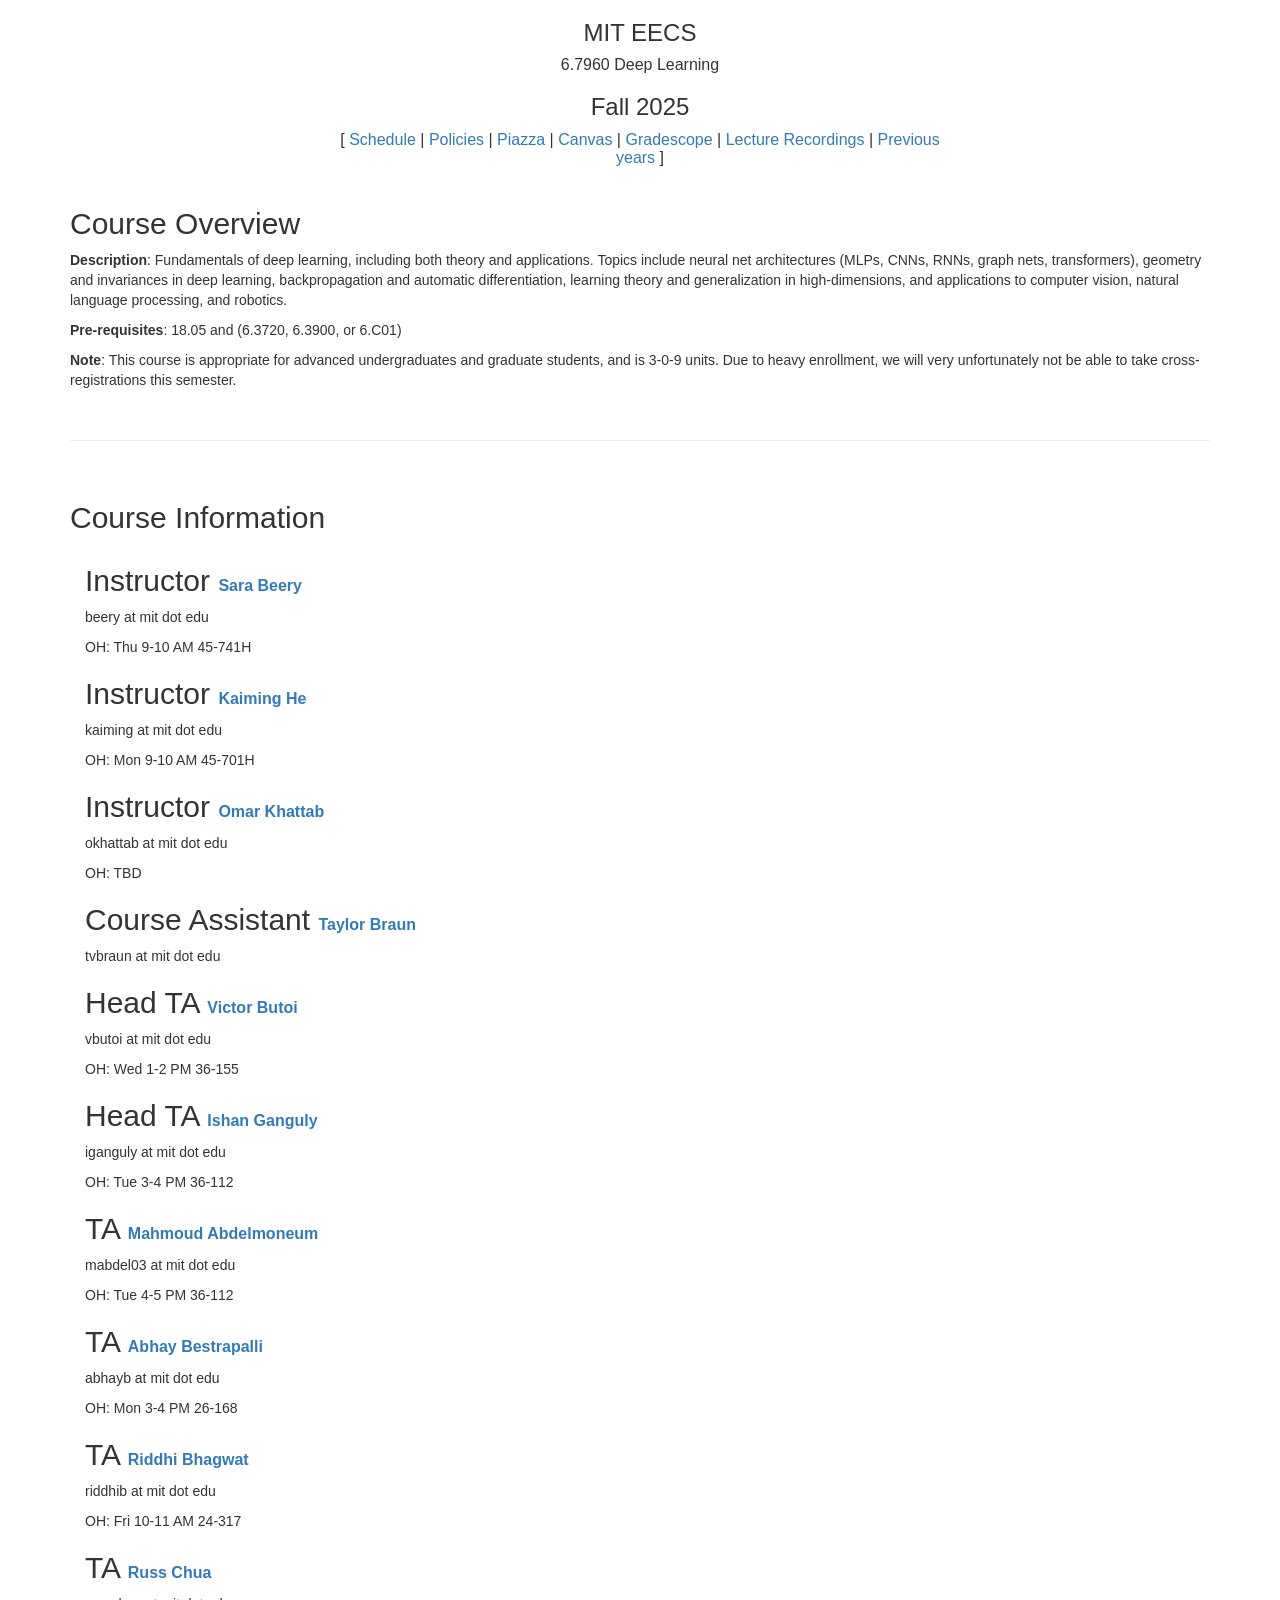
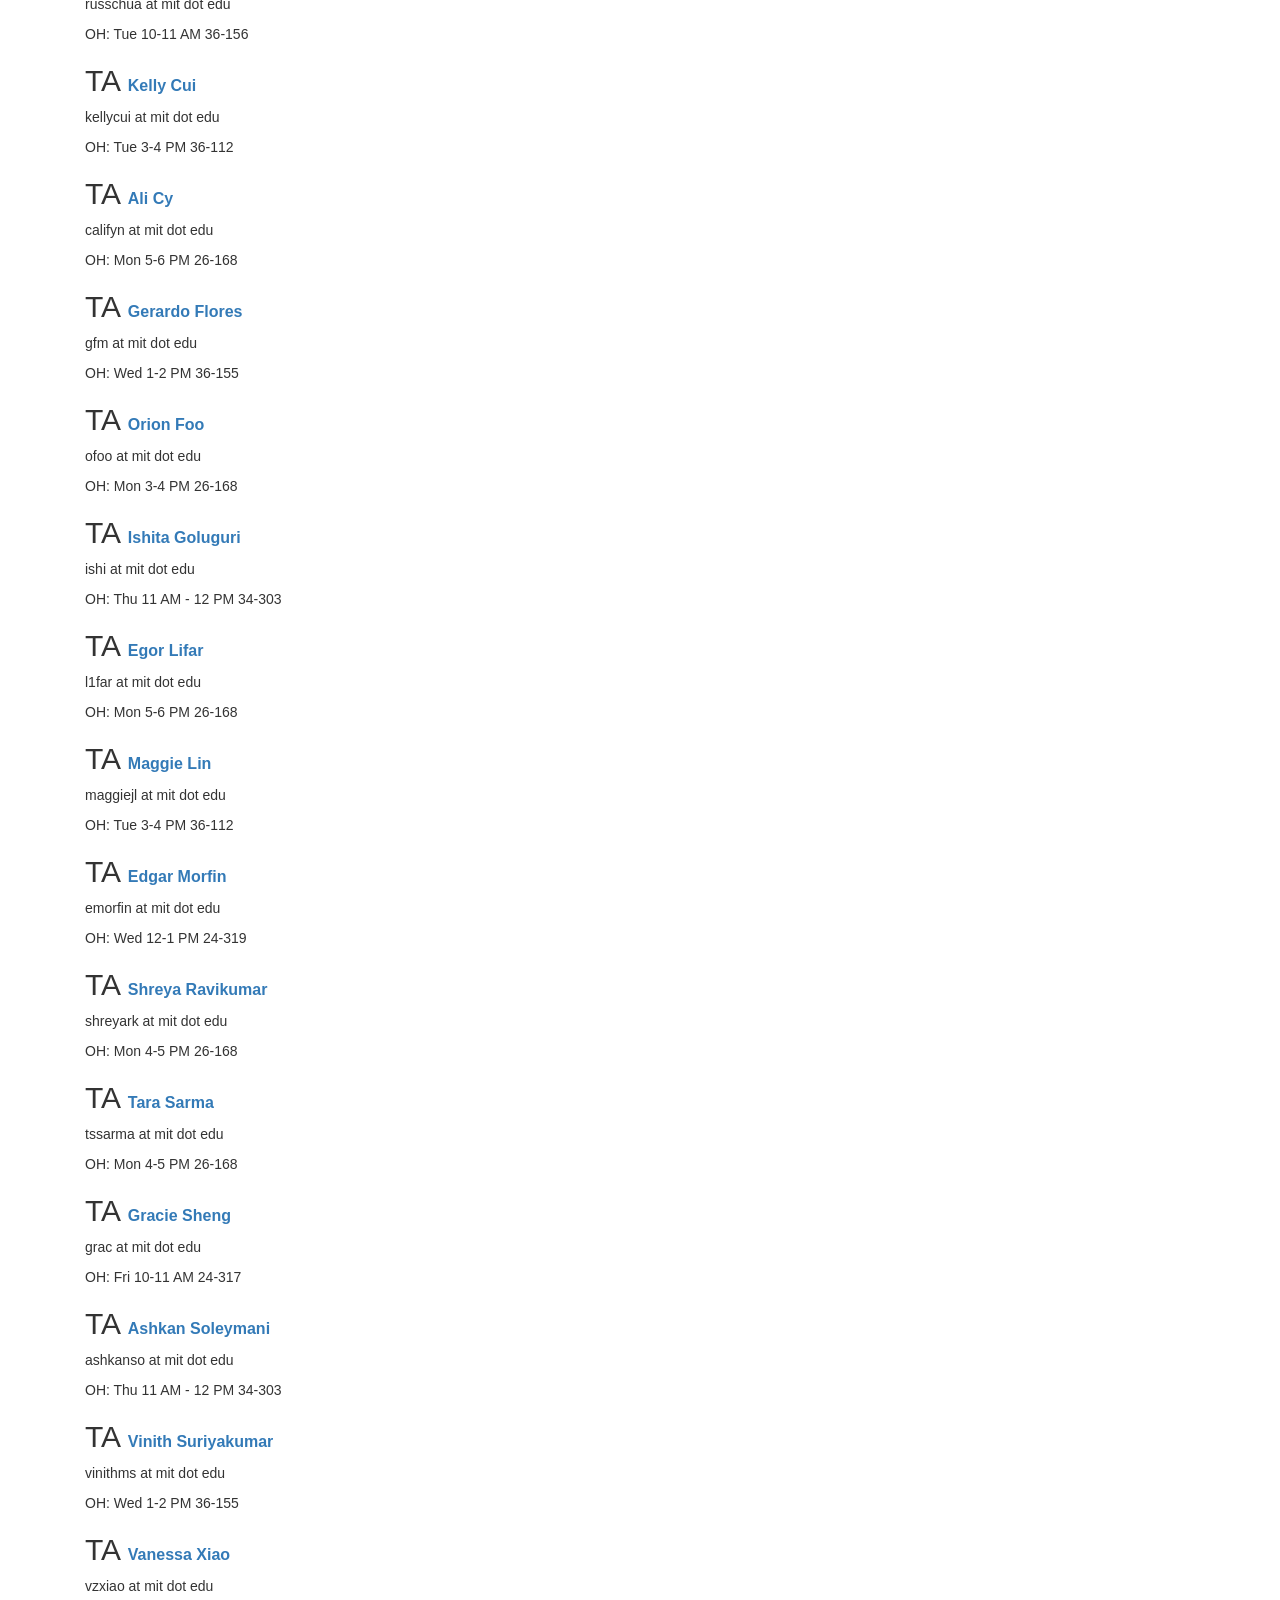
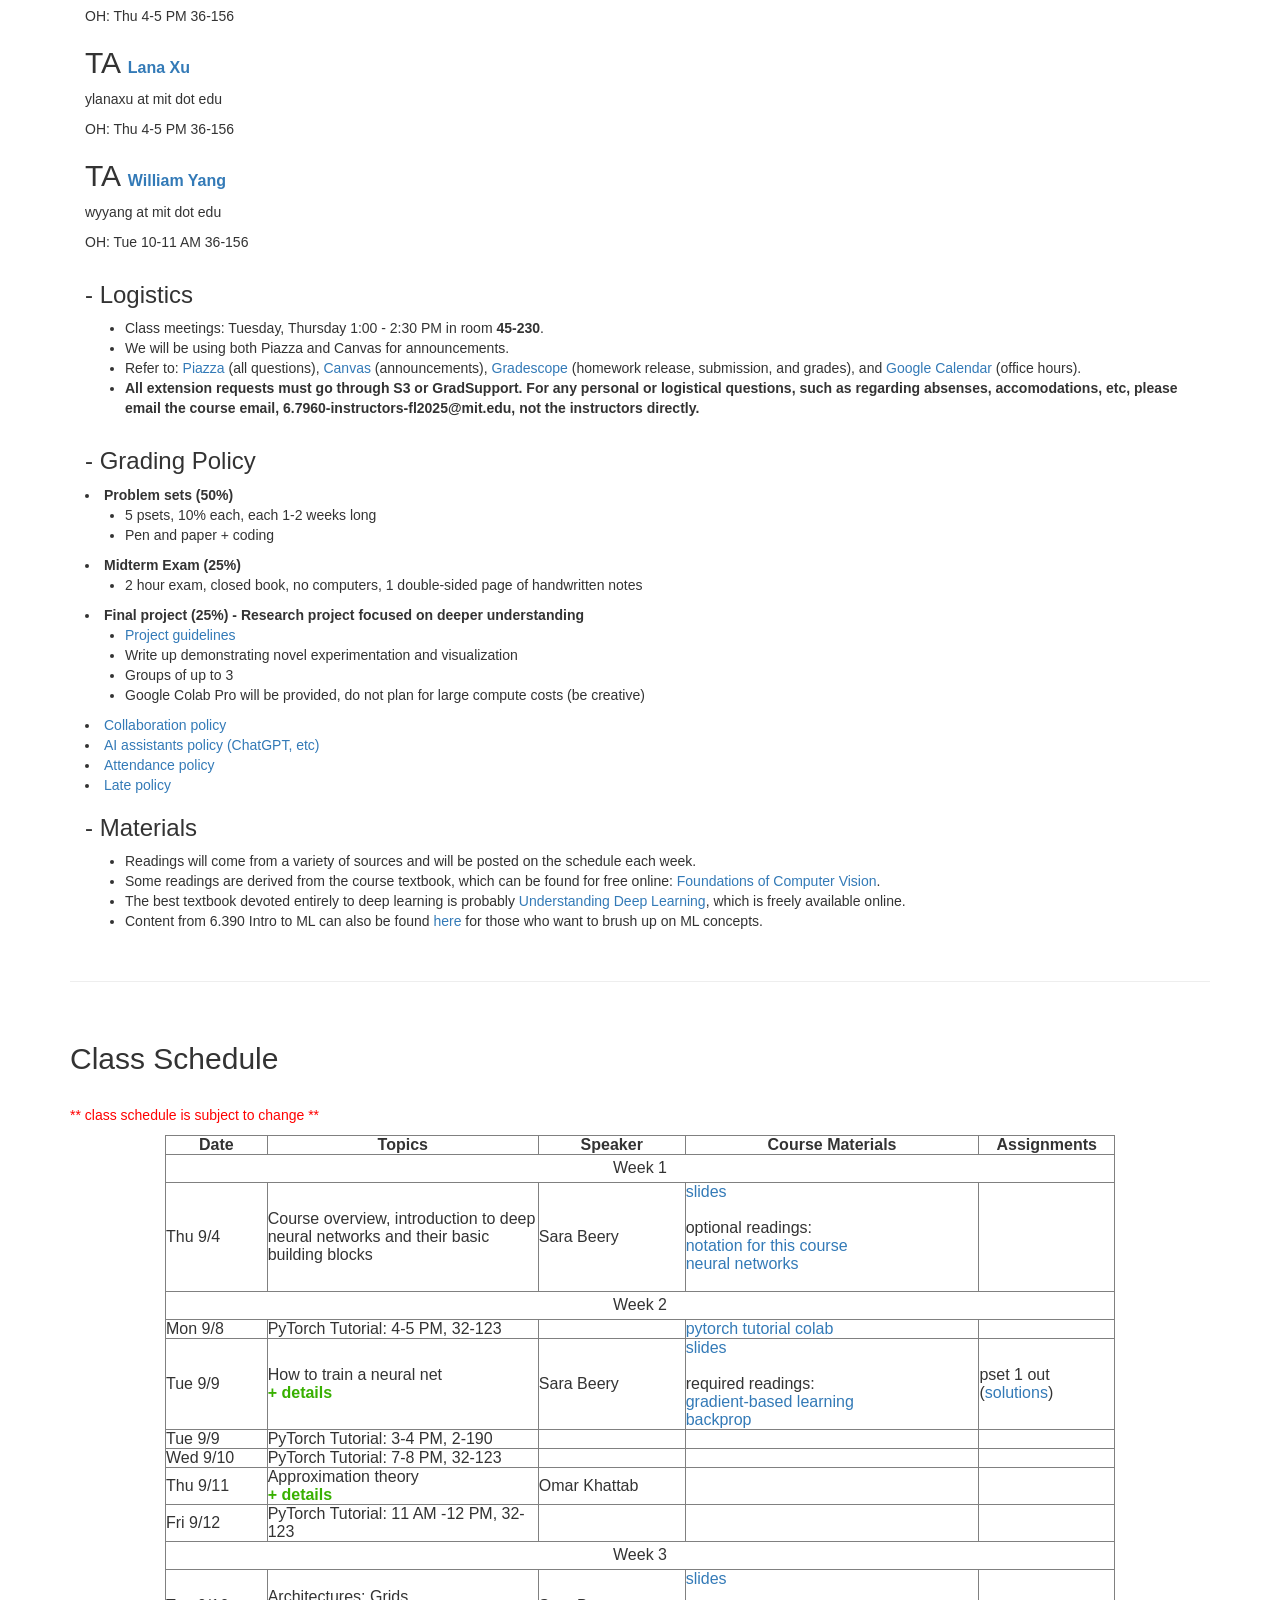
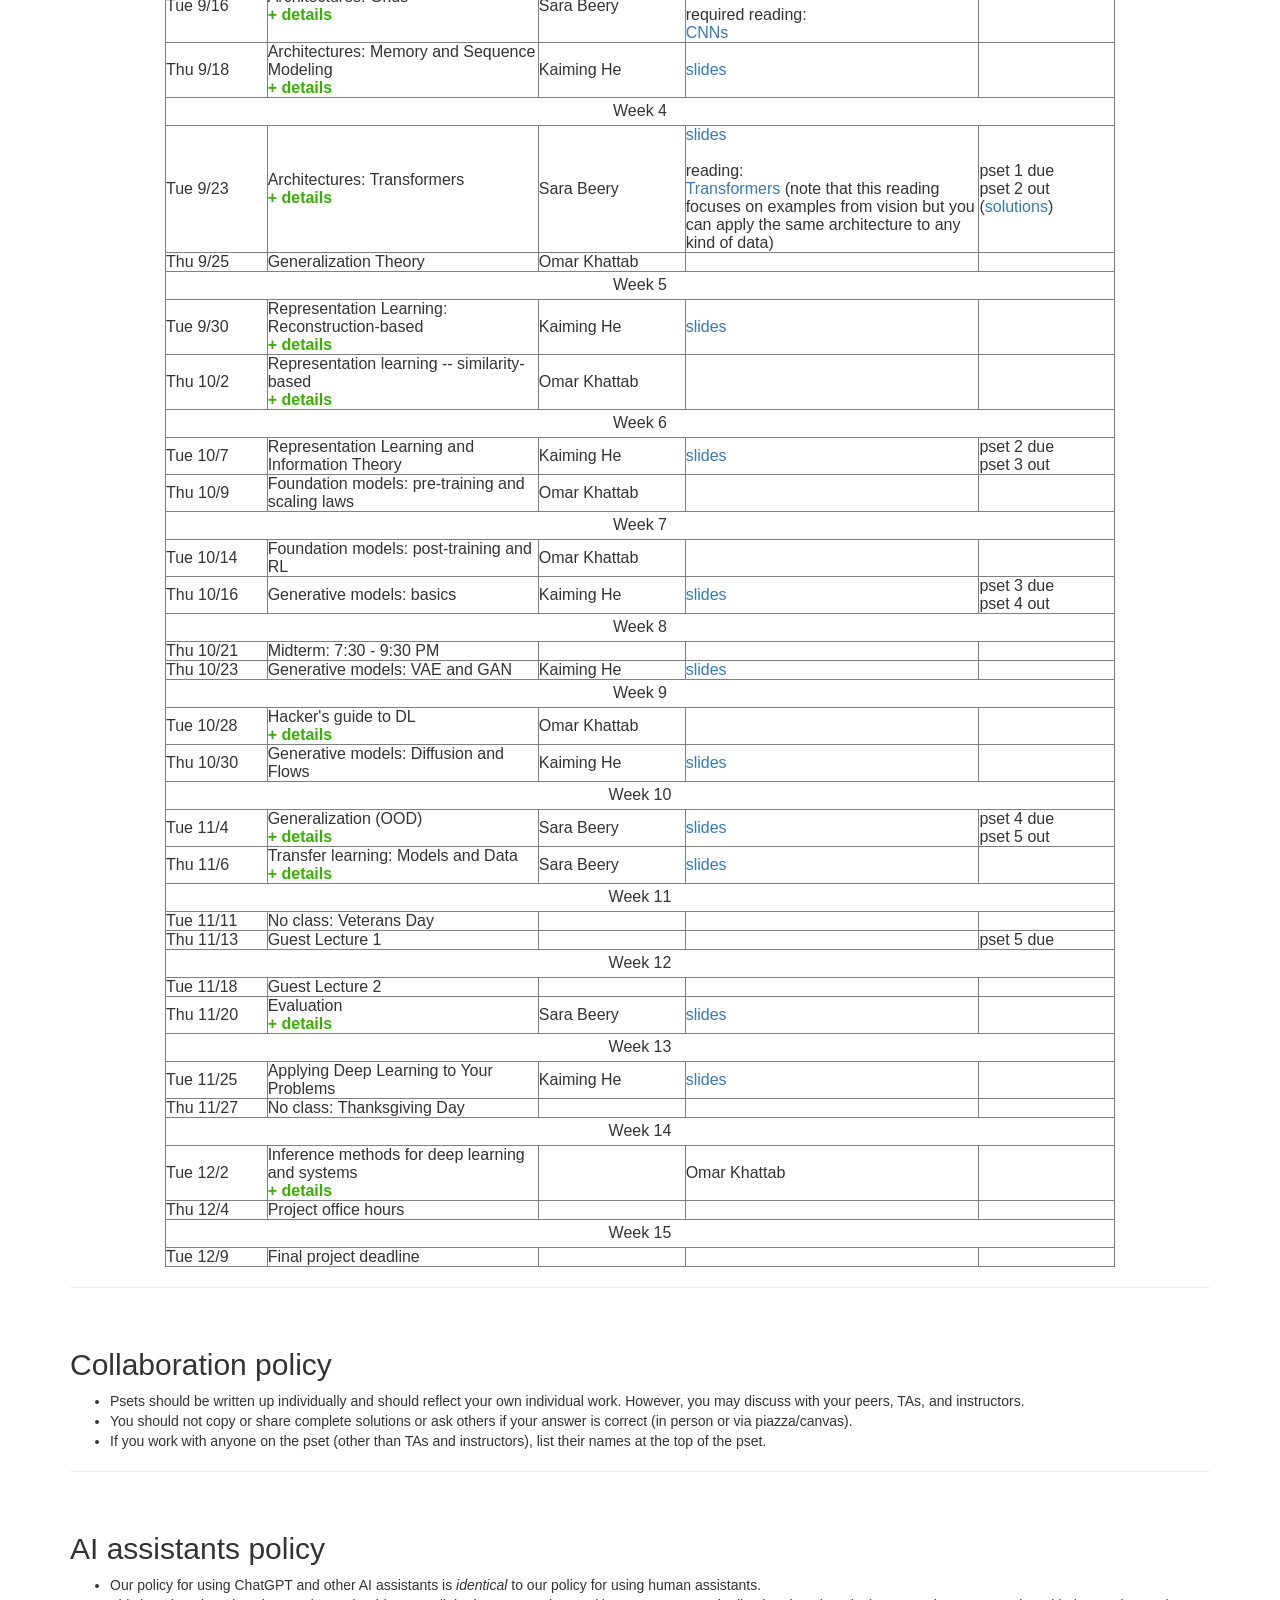
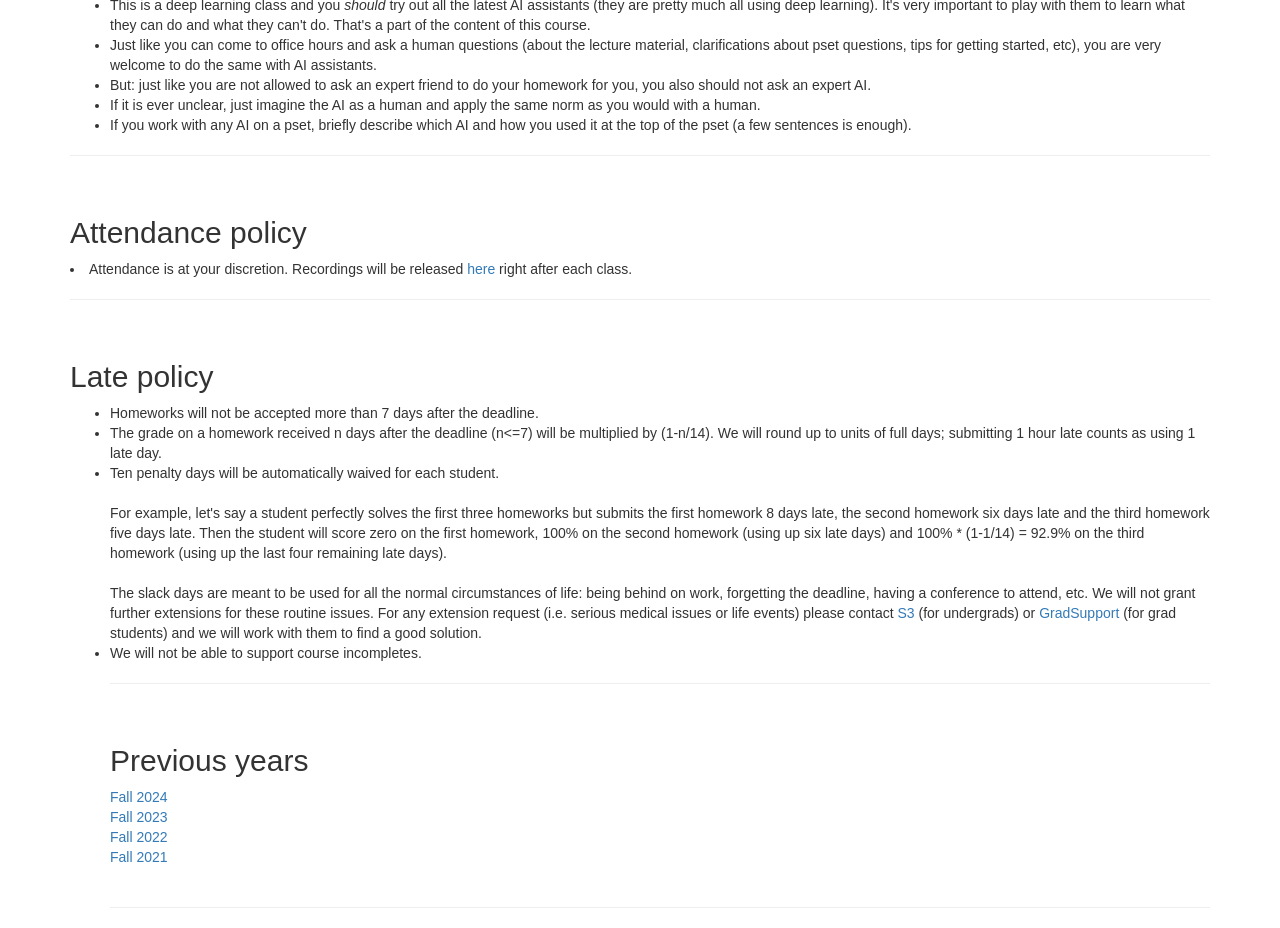
==== 2025/index.html @ 4e57f6d1 "copying 2025 website" ====
<html xmlns="http://www.w3.org/1999/xhtml">
<head>
	<meta http-equiv="Content-Type" content="text/html; charset=utf-8" />
	<title>6.7960 Deep Learning, Fall 2025</title>
	<link rel="stylesheet" href="https://maxcdn.bootstrapcdn.com/bootstrap/3.2.0/css/bootstrap.min.css">
	<link href="../css/style.css" rel="stylesheet" type="text/css" /> </head>

<body>
	<div class="container">
		<table border="0" align="center">
			<tr>
				<td width="623" align="center" valign="middle">
					<h3>MIT EECS</h3> <span class="title">6.7960 Deep Learning</span></td>
			</tr>
			<tr>
				<td colspan="3" align="center">
					<h3>Fall 2025</h3></td>
			</tr>
			<tr>
				<td colspan="3" align="center"><span class="menubar">
        [ <a href="#schedule">Schedule</a> |
					<a href="#collaboration_policy">Policies</a> |
         <a href="https://piazza.com/mit/fall2025/67960">Piazza</a> |
         <a href="https://canvas.mit.edu/courses/33933">Canvas</a> |
				 <a href="https://www.gradescope.com/courses/1110115">Gradescope</a> |
				 <a href="https://canvas.mit.edu/courses/33933/external_tools/594">Lecture Recordings</a> |
				 <a href="#previous_years">Previous years</a>
         ]</span>
			 </td>
			</tr>
			<!--<tr>
				 <td colspan="3" align="center">
					 <h2 style="background-color:#e9ecef; color:red; padding-top:4px; padding-bottom:4px">
						 <a href="https://minyoungg.github.io/MIT-deeplearning-blogs/blog/" > [Final project blogs] </a>
					 </h2>
				 </td>
			</tr>-->
		</table>
		<br />
		<h2>Course Overview</h2>
		<p>
			<b>Description</b>: Fundamentals of deep learning, including both theory and applications. Topics include neural net architectures (MLPs, CNNs, RNNs, graph nets, transformers), geometry and invariances in deep learning, backpropagation and automatic differentiation, learning theory and generalization in high-dimensions, and applications to computer vision, natural language processing, and robotics.
		</p>

		<p>
		<b>Pre-requisites</b>: 18.05 and (6.3720, 6.3900, or 6.C01)
 		</p>

		<p>
			<b>Note</b>: This course is appropriate for advanced undergraduates and graduate students, and is 3-0-9 units. Due to heavy enrollment, we will very unfortunately not be able to take cross-registrations this semester. <!--For non-students who want access to Piazza or Canvas, email Anthea Li (yichenl@mit.edu) to be added manually. For non-MIT students, refer to <a href="https://registrar.mit.edu/registration-academics/registration-information/cross-registration">cross-registration</a>.-->
		</p>

		<!--<h2>Announcements</h2>-->
		<br>
		<hr/>
		<br>
		<h2>Course Information</h2>
		<div class="col-md-12">
			<div class="head-people">
				<div class="person">
					<div class="person-thumbnail">
						<div class="person-avatar"> <span class="person-image" style="background: url('./img/sara.jpg'); background-size:cover;"></span> </div>
					</div>
					<div class="person-text">
						<h2 class="person-name">Instructor
                    <a href="https://beerys.github.io/" style="font-size:16px"><b>Sara Beery</b></a>
                </h2>
						<p><span>beery at mit dot edu</span></p>
						<p>OH: Thu 9-10 AM 45-741H</p>
					</div>
				</div>
				<div class="person">
					<div class="person-thumbnail">
						<div class="person-avatar"> <span class="person-image" style="background: url('./img/kaiming.jpg'); background-size:cover;"></span> </div>
					</div>
					<div class="person-text">
						<h2 class="person-name">Instructor
                    <a href="https://people.csail.mit.edu/kaiming/" style="font-size:16px"><b>Kaiming He</b></a>

                </h2>
						<p><span>kaiming at mit dot edu</span></p>
						<p>OH: Mon 9-10 AM 45-701H</p>
					</div>
				</div>
				<div class="person">
					<div class="person-thumbnail">
						<div class="person-avatar"> <span class="person-image" style="background: url('./img/omar.jpg'); background-size:cover;"></span> </div>
					</div>
					<div class="person-text">
						<h2 class="person-name">Instructor
                    <a href="https://omarkhattab.com/" style="font-size:16px"><b>Omar Khattab</b></a>

                </h2>
						<p><span>okhattab at mit dot edu</span></p>
						<p>OH: TBD</p>
					</div>
				</div>

				<div class="person">
					<div class="person-thumbnail">
						<div class="person-avatar"> <span class="person-image" style="background: url('./img/taylor.png'); background-size:cover;"></span> </div>
					</div>
					<div class="person-text">
						<h2 class="person-name">Course Assistant
							<a href="" style="font-size:16px"><b>Taylor Braun</b></a>
						</h2>
						<p><span>tvbraun at mit dot edu</span></p>
						<p> </p>
					</div>
				</div>
				<div class="person">
					<div class="person-thumbnail">
						<div class="person-avatar"> <span class="person-image" style="background: url('./img/victor.png'); background-size:cover;"></span> </div>
					</div>
					<div class="person-text">
						<h2 class="person-name">Head TA
							<a style="font-size:16px"><b>Victor Butoi</b></a>
						</h2>
						<p><span>vbutoi at mit dot edu</span></p>
						<p>OH: Wed 1-2 PM 36-155</p>
					</div>
				</div>
				<div class="person">
					<div class="person-thumbnail">
						<div class="person-avatar"> <span class="person-image" style="background: url('./img/ishan.png'); background-size:cover;"></span> </div>
					</div>
					<div class="person-text">
						<h2 class="person-name">Head TA
							<a style="font-size:16px"><b>Ishan Ganguly</b></a>
						</h2>
						<p><span>iganguly at mit dot edu</span></p>
						<p>OH: Tue 3-4 PM 36-112</p>
					</div>
				</div>

				<div class="person">
					<div class="person-thumbnail">
						<div class="person-avatar"> <span class="person-image" style="background: url('./img/mahmoud.png'); background-size:cover;"></span> </div>
					</div>
					<div class="person-text">
						<h2 class="person-name">TA
							<a style="font-size:16px"><b>Mahmoud Abdelmoneum</b></a>
						</h2>
						<p><span>mabdel03 at mit dot edu</span></p>
						<p>OH: Tue 4-5 PM 36-112</p>
					</div>
				</div>

				<div class="person">
					<div class="person-thumbnail">
						<div class="person-avatar"> <span class="person-image" style="background: url('./img/abhay.jpeg'); background-size:cover;"></span> </div>
					</div>
					<div class="person-text">
						<h2 class="person-name">TA
							<a style="font-size:16px"><b>Abhay Bestrapalli</b></a>
						</h2>
						<p><span>abhayb at mit dot edu</span></p>
						<p>OH: Mon 3-4 PM 26-168</p>
					</div>
				</div>
				<div class="person">
					<div class="person-thumbnail">
						<div class="person-avatar"> <span class="person-image" style="background: url('./img/riddhi.png'); background-size:cover;"></span> </div>
					</div>
					<div class="person-text">
						<h2 class="person-name">TA
							<a style="font-size:16px"><b>Riddhi Bhagwat</b></a>
						</h2>
						<p><span>riddhib at mit dot edu</span></p>
						<p>OH: Fri 10-11 AM 24-317</p>
					</div>
				</div>
				<div class="person">
					<div class="person-thumbnail">
						<div class="person-avatar"> <span class="person-image" style="background: url('./img/russ.png'); background-size:cover;"></span> </div>
					</div>
					<div class="person-text">
						<h2 class="person-name">TA
							<a style="font-size:16px"><b>Russ Chua</b></a>
						</h2>
						<p><span>russchua at mit dot edu</span></p>
						<p>OH: Tue 10-11 AM 36-156</p>
					</div>
				</div>

				<div class="person">
					<div class="person-thumbnail">
						<div class="person-avatar"> <span class="person-image" style="background: url('./img/kelly.png'); background-size:cover;"></span> </div>
					</div>
					<div class="person-text">
						<h2 class="person-name">TA
							<a style="font-size:16px"><b>Kelly Cui</b></a>
						</h2>
						<p><span>kellycui at mit dot edu</span></p>
						<p>OH: Tue 3-4 PM 36-112</p>
					</div>
				</div>
				<div class="person">
					<div class="person-thumbnail">
						<div class="person-avatar"> <span class="person-image" style="background: url('./img/ali.png'); background-size:cover;"></span> </div>
					</div>
					<div class="person-text">
						<h2 class="person-name">TA
							<a style="font-size:16px"><b>Ali Cy</b></a>
						</h2>
						<p><span>califyn at mit dot edu</span></p>
						<p>OH: Mon 5-6 PM 26-168</p>
					</div>
				</div>

				<div class="person">
					<div class="person-thumbnail">
						<div class="person-avatar"> <span class="person-image" style="background: url('./img/gerardo.png'); background-size:cover;"></span> </div>
					</div>
					<div class="person-text">
						<h2 class="person-name">TA
							<a style="font-size:16px"><b>Gerardo Flores</b></a>
						</h2>
						<p><span>gfm at mit dot edu</span></p>
						<p>OH: Wed 1-2 PM 36-155</p>
					</div>
				</div>

				<div class="person">
					<div class="person-thumbnail">
						<div class="person-avatar"> <span class="person-image" style="background: url('./img/orion.png'); background-size:cover;"></span> </div>
					</div>
					<div class="person-text">
						<h2 class="person-name">TA
							<a style="font-size:16px"><b>Orion Foo</b></a>
						</h2>
						<p><span>ofoo at mit dot edu</span></p>
						<p>OH: Mon 3-4 PM 26-168</p>
					</div>
				</div>
				<div class="person">
					<div class="person-thumbnail">
						<div class="person-avatar"> <span class="person-image" style="background: url('./img/ishita.png'); background-size:cover;"></span> </div>
					</div>
					<div class="person-text">
						<h2 class="person-name">TA
							<a style="font-size:16px"><b>Ishita Goluguri</b></a>
						</h2>
						<p><span>ishi at mit dot edu</span></p>
						<p>OH: Thu 11 AM - 12 PM 34-303</p>
					</div>
				</div>
				<div class="person">
					<div class="person-thumbnail">
						<div class="person-avatar"> <span class="person-image" style="background: url('./img/egor.jpg'); background-size:cover;"></span> </div>
					</div>
					<div class="person-text">
						<h2 class="person-name">TA
							<a style="font-size:16px"><b>Egor Lifar</b></a>
						</h2>
						<p><span>l1far at mit dot edu</span></p>
						<p>OH: Mon 5-6 PM 26-168</p>
					</div>
				</div>

				<div class="person">
					<div class="person-thumbnail">
						<div class="person-avatar"> <span class="person-image" style="background: url('./img/maggie.png'); background-size:cover;"></span> </div>
					</div>
					<div class="person-text">
						<h2 class="person-name">TA
							<a style="font-size:16px"><b>Maggie Lin</b></a>
						</h2>
						<p><span>maggiejl at mit dot edu</span></p>
						<p>OH: Tue 3-4 PM 36-112</p>
					</div>
				</div>
				<div class="person">
					<div class="person-thumbnail">
						<div class="person-avatar"> <span class="person-image" style="background: url('./img/edgar.png'); background-size:cover;"></span> </div>
					</div>
					<div class="person-text">
						<h2 class="person-name">TA
							<a style="font-size:16px"><b>Edgar Morfin</b></a>
						</h2>
						<p><span>emorfin at mit dot edu</span></p>
						<p>OH: Wed 12-1 PM 24-319</p>
					</div>
				</div>
				<div class="person">
					<div class="person-thumbnail">
						<div class="person-avatar"> <span class="person-image" style="background: url('./img/shreya.png'); background-size:cover;"></span> </div>
					</div>
					<div class="person-text">
						<h2 class="person-name">TA
							<a style="font-size:16px"><b>Shreya Ravikumar</b></a>
						</h2>
						<p><span>shreyark at mit dot edu</span></p>
						<p>OH: Mon 4-5 PM 26-168</p>
					</div>
				</div>

				<div class="person">
					<div class="person-thumbnail">
						<div class="person-avatar"> <span class="person-image" style="background: url('./img/tara.jpg'); background-size:cover;"></span> </div>
					</div>
					<div class="person-text">
						<h2 class="person-name">TA
							<a style="font-size:16px"><b>Tara Sarma</b></a>
						</h2>
						<p><span>tssarma at mit dot edu</span></p>
						<p>OH: Mon 4-5 PM 26-168</p>
					</div>
				</div>

				<div class="person">
					<div class="person-thumbnail">
						<div class="person-avatar"> <span class="person-image" style="background: url('./img/gracie.png'); background-size:cover;"></span> </div>
					</div>
					<div class="person-text">
						<h2 class="person-name">TA
							<a style="font-size:16px"><b>Gracie Sheng</b></a>
						</h2>
						<p><span>grac at mit dot edu</span></p>
						<p>OH: Fri 10-11 AM 24-317</p>
					</div>
				</div>

				<div class="person">
					<div class="person-thumbnail">
						<div class="person-avatar"> <span class="person-image" style="background: url('./img/ashkan.jpeg'); background-size:cover;"></span> </div>
					</div>
					<div class="person-text">
						<h2 class="person-name">TA
							<a style="font-size:16px"><b>Ashkan Soleymani</b></a>
						</h2>
						<p><span>ashkanso at mit dot edu</span></p>
						<p>OH: Thu 11 AM - 12 PM 34-303</p>
					</div>
				</div>

				<div class="person">
					<div class="person-thumbnail">
						<div class="person-avatar"> <span class="person-image" style="background: url('./img/vinith.png'); background-size:cover;"></span> </div>
					</div>
					<div class="person-text">
						<h2 class="person-name">TA
							<a style="font-size:16px"><b>Vinith Suriyakumar</b></a>
						</h2>
						<p><span>vinithms at mit dot edu</span></p>
						<p>OH: Wed 1-2 PM 36-155</p>
					</div>
				</div>
		
				<div class="person">
					<div class="person-thumbnail">
						<div class="person-avatar"> <span class="person-image" style="background: url('./img/vanessa.png'); background-size:cover;"></span> </div>
					</div>
					<div class="person-text">
						<h2 class="person-name">TA
							<a style="font-size:16px"><b>Vanessa Xiao</b></a>
						</h2>
						<p><span>vzxiao at mit dot edu</span></p>
						<p>OH: Thu 4-5 PM 36-156</p>
					</div>
				</div>
				<div class="person">
					<div class="person-thumbnail">
						<div class="person-avatar"> <span class="person-image" style="background: url('./img/lana.png'); background-size:cover;"></span> </div>
					</div>
					<div class="person-text">
						<h2 class="person-name">TA
							<a style="font-size:16px"><b>Lana Xu</b></a>
						</h2>
						<p><span>ylanaxu at mit dot edu</span></p>
						<p>OH: Thu 4-5 PM 36-156</p>
					</div>
				</div>

				<div class="person">
					<div class="person-thumbnail">
						<div class="person-avatar"> <span class="person-image" style="background: url('./img/william.png'); background-size:cover;"></span> </div>
					</div>
					<div class="person-text">
						<h2 class="person-name">TA
							<a style="font-size:16px"><b>William Yang</b></a>
						</h2>
						<p><span>wyyang at mit dot edu</span></p>
						<p>OH: Tue 10-11 AM 36-156</p>
					</div>
				</div>
			</div>

	<div class="clearfix visible-sm-block"></div>
		</div>
		<div class="col-md-12">
			<h3>- Logistics</h3>
			<ul>
				<li>Class meetings: Tuesday, Thursday 1:00 - 2:30 PM in room <b>45-230</b>. </li>
				<!-- <li><span style="color:red">*New*</span> Office hours calendar: <a href="https://calendar.google.com/calendar/u/1?cid=Y19jNjgxODViOTM2ODgwYmVmOTA2ZDZlZDI4ZjJkOGIyZDRlYmYyZDZhMDYyMDNjZDBjMGI0MDdkYzRkNmZiMzMxQGdyb3VwLmNhbGVuZGFyLmdvb2dsZS5jb20">link</a></li> -->
				<li>We will be using both Piazza and Canvas for announcements.</li>
				<li>Refer to: <a href="https://piazza.com/mit/fall2025/67960">Piazza</a> (all questions),
         				      <a href="https://canvas.mit.edu/courses/33933">Canvas</a> (announcements),
	 							<a href="https://www.gradescope.com/courses/1110115">Gradescope</a> (homework release, submission, and grades), and
								<a href="https://calendar.google.com/calendar/u/0?cid=MWI1NTk0MTkyYTNlYjFkNTA0YTI3NTk5MTFlODU1ZGU4NjI0NjBiNDA5ZmI1MWFiNmE0ZWQ0M2IzMTg0ZWU2NkBncm91cC5jYWxlbmRhci5nb29nbGUuY29t">Google Calendar</a> (office hours).
				</li>
				<li><b>All extension requests must go through S3 or GradSupport. For any personal or logistical questions, such as regarding absenses, accomodations, etc, please email the course email, 6.7960-instructors-fl2025@mit.edu, not the instructors directly.</b></li>
			</ul>
		</div>
		<div class="col-md-12">
			<h3>- Grading Policy</h3>
      <li><b> Problem sets (50%) </b></li>
			<ul>
				<li>5 psets, 10% each, each 1-2 weeks long</li>
				<li>Pen and paper + coding</li>
			</ul>
	  <li><b> Midterm Exam (25%) </b></li>
			<ul>
				<li>2 hour exam, closed book, no computers, 1 double-sided page of handwritten notes</li>
			</ul>
      <li><b> Final project (25%) - Research project focused on deeper understanding </b></li>
		<ul>
			<li><a href="https://www.dropbox.com/scl/fi/mwqtppp1dlub9l0i75qyh/6_7960_Fall_2025_Project_Guidelines.pdf?rlkey=j07t54chig54yqzmnv9l47dlg&st=xeh3qw8j&dl=0">Project guidelines</a></li>
			<li>Write up demonstrating novel experimentation and visualization</li>
			<li>Groups of up to 3</li>
			<li>Google Colab Pro will be provided, do not plan for large compute costs (be creative)</li>
		</ul>
      <ul>
        <!-- <li> The final project will be a research project on a deep learning topic of your choice.</li>

        <li>You will run experiments and do analysis to explore your research question. You will then write up your research in the format of a blog post,
				which will include an explanation of the background material, the new investigations, and the results you found.</li>

				<li>You are encouraged to include
				plots, animations, and interactive graphics to make your findings clear.
				Some examples of nice research blog posts are here:
 					<a href=https://distill.pub/>[1]</a>
 					<a href=https://www.engraved.blog/why-machine-learning-algorithms-are-hard-to-tune/>[2]</a>
					<a href=http://karpathy.github.io/2015/05/21/rnn-effectiveness/>[3]</a>
					<a href=https://ai.facebook.com/blog/dino-paws-computer-vision-with-self-supervised-transformers-and-10x-more-efficient-training>[4]</a>.</li>

        <li>The final project will be graded for clarity and insight as well as novelty and depth of the experiments and analysis. Detailed guidance will be
				given later in the semester.</li> -->
      </ul>
			<li>
				<a href="#collaboration_policy">Collaboration policy</a>
			</li>
			<li>
				<a href="#AI_policy">AI assistants policy (ChatGPT, etc)</a>
			</li>
			<li>
				<a href="#attendance_policy">Attendance policy</a>
			</li>
			<li>
      	<a href="#late_policy">Late policy</a>
      </li>

    </div>


		<div class="col-md-12">
			<h3>- Materials</h3>
			<ul>
				<li>Readings will come from a variety of sources and will be posted on the schedule each week.</li>
				<li>Some readings are derived from the course textbook, which can be found for free online: <a href="https://visionbook.mit.edu/">Foundations of Computer Vision</a>.</li>
				<li>The best textbook devoted entirely to deep learning is probably <a href="https://udlbook.github.io/udlbook/">Understanding Deep Learning</a>, which is freely available online.</li>
				<li>Content from 6.390 Intro to ML can also be found <a href="https://introml.mit.edu/notes/?fbclid=PAQ0xDSwMxDVNleHRuA2FlbQIxMAABp0r1wjiBU7px9Kf6ziMGCn6NGB3GhTW-QhmDeMG5oCD9T6qAQW5ItdrbpohF_aem_jL3v0-a5F6jpmw5iOtA7Aw">here</a> for those who want to brush up on ML concepts.</li>
			</ul>
		</div>



    <p>&nbsp;</p><hr /><br />
    <h2 id="schedule">Class Schedule</h2>
    <br />
		<p style="color:red;"> ** class schedule is subject to change ** </p>
    <table class="schedule" align="center" border="1" width="950">
      <tbody>
        <tr>
          <td align="center" width="90"><strong>Date</strong></td>
          <td align="center" width="240"><strong>Topics</strong></td>
          <td align="center" width="130"><strong>Speaker</strong></td>
          <td align="center" width="260"><strong>Course Materials</strong></td>
          <td align="center" width="120"><strong>Assignments</strong></td>
        </tr>


        <tr>
          <td colspan="6" class="schedule_week" align="center" height="28" valign="middle">
            Week 1</td>
        </tr>
        <tr>
          <td sdnum="1033;0;@" align="left">Thu 9/4</td>
          <td align="left">Course overview, introduction to deep neural networks and their basic building blocks</td>
          <td> Sara Beery </td>
          <td align="left">
				<a href="https://www.dropbox.com/scl/fi/wfjnzp5bb2r8vcgvalv51/1_intro_2025.pdf?rlkey=3v6z1zqvp2knscopkzvstjs9n&st=tjyeqe2e&dl=0">slides</a><br/>
				<br>
				optional readings:<br>
					<a href="https://visionbook.mit.edu/notations.html">notation for this course</a><br>
					<a href="https://visionbook.mit.edu/neural_nets.html">neural networks</a><br/>
				<br/>
          </td>
          <td>
						<!-- <a href="#">Assignment #1</a>  -->
					</td>
        </tr>



        <tr>
          <td colspan="6" class="schedule_week" align="center" height="28" valign="middle">
            Week 2</td>
        </tr>

		<tr>
          <td sdnum="1033;0;@" align="left">Mon 9/8</td>
          <td align="left"> PyTorch Tutorial: 4-5 PM, 32-123
					</td>
          <td></td>
          <td><a href="https://colab.research.google.com/drive/1nZg9_wYpVYWS9xZAiSft5_gyluuQpBWY?usp=sharing">pytorch tutorial colab</a>
					</td>
          <td>
					</td>
        </tr>

        <tr>
          <td sdnum="1033;0;@" align="left">Tue 9/9</td>
          <td align="left">How to train a neural net<br />
						<details>
						  <summary><b style="color:#38b000"> + details</b></summary>
						  <i>SGD, Backprop and autodiff, differentiable programming</i>
						</details></td>
          <td>Sara Beery</td>
          <td align="left">
				    <a href="https://www.dropbox.com/scl/fi/kv1ddh7ss8oxohtvzlsjh/2_backprop_2025.pdf?rlkey=wck8o09edebcay7mp6gohygj5&st=17v992ys&dl=0">slides</a><br/>
					<br/>
					required readings:<br>
						<a href="https://visionbook.mit.edu/gradient_descent.html"> gradient-based learning</a><br/>
					<a href="https://visionbook.mit.edu/backpropagation.html"> backprop</a><br/>
          </td>
          <td>
						pset 1 out (<a href="https://canvas.mit.edu/courses/33933/files/5724552?module_item_id=1435133">solutions</a>)
					</td>
        </tr>

		<tr>
          <td sdnum="1033;0;@" align="left">Tue 9/9</td>
          <td align="left"> PyTorch Tutorial: 3-4 PM, 2-190
					</td>
          <td></td>
          <td>
					</td>
          <td>
					</td>
        </tr>

		<tr>
          <td sdnum="1033;0;@" align="left">Wed 9/10</td>
          <td align="left"> PyTorch Tutorial: 7-8 PM, 32-123
					</td>
          <td></td>
          <td>
					</td>
          <td>
					</td>
        </tr>
	
        <tr>
          <td sdnum="1033;0;@" align="left">Thu 9/11</td>
          <td align="left">Approximation theory<br />
						<details>
						  <summary><b style="color:#38b000"> + details</b></summary>
						  <i>How well can you approximate a given function by a DNN?
								We will explore various facets of this issue, from universal
								approximation to Barron's theorem. And does increasing the
								depth provably help for expressivity?</i>
						</details>
					</td>
          <td>Omar Khattab</td>
          <td align="left">
						<!-- <a href="https://www.dropbox.com/scl/fi/tsn6tkjlk7auc7ybgnyh2/3_approximation_2024.pdf?rlkey=qz55hbiofu1lzm7fs1u9xj30l&dl=0">slides</a><br/>
						<br/>
						optional reading:</br>
							<a href="https://mjt.cs.illinois.edu/dlt/index.pdf">Deep learning theory notes</a> sections 2 and 5 (this is written at a rather advanced level; try to get the intuitions rather than all the details) -->
					</td>
          </td>
          <td>
        </tr>

		<tr>
          <td sdnum="1033;0;@" align="left">Fri 9/12</td>
          <td align="left"> PyTorch Tutorial: 11 AM -12 PM, 32-123
					</td>
          <td></td>
          <td>
					</td>
          <td>
					</td>
        </tr>

        <tr>
          <td colspan="6" class="schedule_week" align="center" height="28" valign="middle">
            Week 3</td>
        </tr>
        <tr>
          <td sdnum="1033;0;@" align="left">Tue 9/16</td>
          <td align="left">Architectures: Grids<br />
						<details>
						  <summary><b style="color:#38b000"> + details</b></summary>
						  <i>This lecture will focus mostly on convolutional neural networks,
							presenting them as a good choice when your data lies on a grid.</i>
						</details>

					</td>
          <td>Sara Beery</td>
          <td>
						<a href="https://www.dropbox.com/scl/fi/g9hozgna3ralnpibg30oz/4_grid_archs_2025.pdf?rlkey=d0wbf24wck84rayhbj1q0d01m&st=vnt61skl&dl=0">slides</a>
						<br/>
						<br>
						required reading:<br>
							<a href="https://visionbook.mit.edu/convolutional_neural_nets.html">CNNs</a>
		  	  </td>
          <td>

					</td>
        </tr>
        <tr>
          <td sdnum="1033;0;@" align="left">Thu 9/18</td>
          <td align="left">Architectures: Memory and Sequence Modeling<br />
			<details>
				<summary><b style="color:#38b000"> + details</b></summary>
				<i>
					RNNs, LSTMs, memory, sequence models.
				</i>
			</details>
						<!-- <details>
						  <summary><b style="color:#38b000"> + details</b></summary>
						  <i>This lecture covers graph neural networks (GNNs), showing connections to
								MLPs and CNNs and message passing algorithms. We will also discuss
								theoretical limitations on the expressive power of GNNs, and the
								practical implications of this."</i>
						</details> -->
					</td>
          <td>Kaiming He</td>
          <td>
						<a href="https://www.dropbox.com/scl/fi/lu2osug2lswj8gqyyuxut/5_mem_seq_2025.pdf?rlkey=z0o79n6suzrhanv9wzqo89bbs&st=3tpzzlec&dl=0">slides</a>
					</td>
          <td>

					</td>
        </tr>



        <tr>
          <td colspan="6" class="schedule_week" align="center" height="28" valign="middle">
            Week 4</td>
        </tr>
				<tr>
          <td sdnum="1033;0;@" align="left">Tue 9/23</td>
          <td align="left">Architectures: Transformers<br>
						<details>
							<summary><b style="color:#38b000"> + details</b></summary>
							<i>
								Transformers. Three key ideas: tokens, attention, positional codes. Relationship between transformers and MLPs, GNNs, and CNNs -- they are all variations on the same themes!
							</i>
						</details>
					 </td>
          <td>Sara Beery</td>
          <td>
						<a href="https://www.dropbox.com/scl/fi/yorf3fw3ovrptaaoyh441/6_transformers_2025.pdf?rlkey=zkjpma8flvy5ksjc333hxp9q8&st=v403dfgl&dl=0">slides</a><br/>
						<br>
	    			reading:<br>
							<a href="https://visionbook.mit.edu/transformers.html">Transformers</a>  (note that this reading focuses on examples from vision but you can apply the same architecture to any kind of data) <br/>
					</td>
					<td>
						pset 1 due
						<br>
						pset 2 out (<a href="https://canvas.mit.edu/courses/33933/files/5724556?module_item_id=1435134">solutions</a>)
					</td>
        </tr>
				<tr>
          <td sdnum="1033;0;@" align="left">Thu 9/25</td>
          <td align="left">Generalization Theory<br />
						<!-- <details>
						  <summary><b style="color:#38b000"> + details</b></summary>
						  <i>Spectral perspective on neural computation.
						  Feature learning and hyperparameter transfer.
						  Scaling rules for hyperparameter transfer across width and depth.</i>
						</details> -->
					</td>
          <td>Omar Khattab</td>
          <td>
						<!-- <a href="https://www.dropbox.com/s/4mverw6nhm6k9mp/6.7960%20__%20optimization.pdf?dl=0">slides</a>
						<br><br>
						required reading:<br>
							<a href="https://kenndanielso.github.io/mlrefined/blog_posts/13_Multilayer_perceptrons/13_7_General_steepest_descent.html">Steepest descent</a> -->
					</td>
          <td>

					</td>
        </tr>


        <tr>
          <td colspan="6" class="schedule_week" align="center" height="28" valign="middle">
            Week 5 </td>
        </tr>
        <!--
				<tr>
          <td sdnum="1033;0;@" align="left">Tue 10/1</td>
          <td align="left"> Guest Lecture: Tess Smidt <br />
						<details>
							<summary><b style="color:#38b000"> + details</b></summary>
							<i>Symmetry can occur in many forms. For physical systems in 3D, we have the freedom to choose any coordinate system and therefore any physical property must transform predictably under elements of Euclidean symmetry (3D rotations, translations and inversion). For algorithms involving the nodes and edges of graphs, we have symmetry under permutation of how the nodes and edges are ordered in computer memory.  Unless coded otherwise, machine learned models make no assumptions about the symmetry of a problem and will be sensitive to e.g. an arbitrary choice of coordinate system or ordering of nodes and edges in an array. One of the primary motivations of explicitly treating symmetry in machine learning models is to eliminate the need for data augmentation. Another motivation is that by encoding symmetry into a method, we get the guarantee that the model will give the "same" answer for an example and a "symmetrically equivalent" example even if the model was not explicitly trained on the "symmetrically equivalent" example. In this lecture, we will discuss several ways to make machine learning models "symmetry-aware" (e.g. input representation vs. loss vs. and model architecture).  We will focus on how to handle 3D Euclidean symmetry and permutation symmetry in neural networks, describe unintuitive and beneficial consequences of these symmetries, and discuss how to set up training tasks that are compatible with your assumptions of symmetry.</i>
						</details>
					</td>
          <td>Tess Smidt</td>
          <td><a href="https://docs.google.com/presentation/d/1xufLhj2o7mJeG-ZkwSUZko94Q8YPIBmLSXsnS-qlKv0/edit?usp=sharing">slides</a>
		  		</td>
          <td>

					</td>
        </tr>
			-->
				<tr>
					<td sdnum="1033;0;@" align="left">Tue 9/30</td>
					<td align="left"> Representation Learning: Reconstruction-based
						<details>
							<summary><b style="color:#38b000"> + details</b></summary>
							<i>
								Intro to representation learning, unsupervised and self-supervised learning, clustering, dimension reduction, autoencoders, and modern self-supevised learning with reconstruction losses.
						</details>
					</td>
					<td>Kaiming He</td>
					<td>
						<a href="https://www.dropbox.com/scl/fi/8p20mfl0w66df5pjf3z9c/8_representation_rec_2025.pdf?rlkey=8okp1xd19bq9ox59kpx93a94o&st=9butpzi3&dl=0">slides</a><br>
						<!-- <br/>
						required reading:<br>
							<a href="https://canvas.mit.edu/courses/28227/files/4639776?module_item_id=1189139">Transformers</a> (note that this reading focuses on examples from vision but you can apply the same architecture to any kind of data) -->
					</td>
					<td>

					</td>
				</tr>
        <tr>
          <td sdnum="1033;0;@" align="left">Thu 10/2</td>
          <td align="left"> Representation learning -- similarity-based<br />
				<details>
					<summary><b style="color:#38b000"> + details</b></summary>
					<i>
						Metric learning, contrastive learning, self-supervised and supervised variants, InfoNCE, alignment and uniformity, hard negatives.
					</i>
				</details>
				<!-- <details>
					<summary><b style="color:#38b000"> + details</b></summary>
					<i>
							Practical tips mixed with opinionated anecdotes about how to get deep nets to actually do what you want.
					</i>
				</details> -->

			</td>
          <td>Omar Khattab</td>
          <td>
						<!-- <a href="https://www.dropbox.com/s/j0gym3lk9eulra2/8_hackers_guide.pdf?dl=0">slides</a><br>
						<br/>
	    			optional readings:<br>
							<a href="https://karpathy.github.io/2019/04/25/recipe/">Recipe's for training NNs</a><br/>
							<a href="https://martin.zinkevich.org/rules_of_ml/rules_of_ml.pdf">Rules of ML</a> -->
					</td>
					<td>
					</td>
        </tr>



        <tr>
          <td colspan="6" class="schedule_week" align="center" height="28" valign="middle">
            Week 6</td>
        </tr>
				<tr>
          <td sdnum="1033;0;@" align="left">Tue 10/7</td>
					<td align="left"> Representation Learning and Information Theory

						<!-- <details>
							<summary><b style="color:#38b000"> + details</b></summary>
							<i>
								A look at the inductive biases of architecture. Gaussian processes and the Neural Network--Gaussian Process correspondence
							</i>
						</details> -->

					</td>
          <td>Kaiming He</td>
          <td>
						<a href="https://www.dropbox.com/scl/fi/mrlthxaaa5kg36ro6ripp/10_representation_info_2025.pdf?rlkey=v1wo7nw0hbbf14it77y95dtei&st=td6wzebh&dl=0">slides</a>
						<!-- <br><br>
						required reading:<br>
							<a href="https://canvas.mit.edu/courses/28227/files/4676909?module_item_id=1193583">RNNs</a>
						<br><br>
						optional reading:<br>
							<a href="https://www.cs.cmu.edu/~bhiksha/courses/deeplearning/Spring.2019/archive-f19/www-bak11-22-2019/document/lecture/lec13.recurrent2.pdf">RNN Stability analysis and LSTMs</a> -->
					</td>
          <td>
						pset 2 due<br>
						pset 3 out
					</td>
        </tr>
				<tr>
          <td sdnum="1033;0;@" align="left">Thu 10/9</td>
          <td align="left"> Foundation models: pre-training and scaling laws
						
					</td>
          <td>Omar Khattab</td>
          <td>
						<!-- <a href="https://www.dropbox.com/scl/fi/cradvuxiabg8dpuxg1gsk/12-rep_learning_1.pdf?rlkey=tnyrfvgkrqxdou5k0balu85lx&dl=0">slides</a>
						<br/>
						<br>
				    required reading:<br>
							<a href="https://canvas.mit.edu/courses/28227/files/4684778?module_item_id=1194702">Representation learning</a><br/>
						<br>
				    optional reading:<br>
							<a href="https://arxiv.org/abs/1206.5538">Representation learning: A review</a> -->
					</td>
          <td>

					</td>
        </tr>



				<tr>
          <td colspan="6" class="schedule_week" align="center" height="28" valign="middle">
            Week 7</td>
        </tr>
				<tr>
          <td sdnum="1033;0;@" align="left">Tue 10/14</td>
          <td align="left"> Foundation models: post-training and RL
					</td>
          <td>Omar Khattab</td>
          <td>
						<!-- <a href="https://www.dropbox.com/scl/fi/rd5l57yo44n15c8frwks5/13_similarity_2024.pdf?rlkey=iuw1svqf11rgqgvgovzeukphj&dl=0">slides</a>
						<br/><br>
						required reading: (same as previous lecture)
						<br/><br>
						optional readings:<br>
							<a href="https://arxiv.org/abs/2005.10242">Alignment and uniformity</a> <br/>
							<a href="https://lilianweng.github.io/posts/2021-05-31-contrastive">Contrastive learning blog, covering lots of recent methods</a> <br/> -->
					</td>
          <td>

					</td>
        </tr>

		<tr>
          <td sdnum="1033;0;@" align="left">Thu 10/16</td>
          <td align="left"> Generative models: basics
						<!-- <details>
							<summary><b style="color:#38b000"> + details</b></summary>
							<i>
								Density and energy models, samplers, GANs, autoregressive models, diffusion models
							</i>
						</details> -->
					</td>
          <td>Kaiming He</td>
          <td>
						<a href="https://www.dropbox.com/scl/fi/7jswvwe1c8rtherjaboh9/lec13_gen_intro.pdf?rlkey=vqx2mjujz2hc93eny55a761ij&st=mnagglkh&dl=0">slides</a>
						<!-- <br>
						<br>
				    optional readings:<br>
							<a href="https://papers.nips.cc/paper_files/paper/2009/hash/5751ec3e9a4feab575962e78e006250d-Abstract.html">Kernel methods for DL</a><br/>
							<a href="https://arxiv.org/abs/1711.00165">DNN as Gaussian Processes</a> -->
					</td>
          <td>
						pset 3 due<br>
						pset 4 out<br>
				<!--href="https://www.dropbox.com/scl/fi/bet8enscln8ue36kd8t17/final_project_guidelines.pdf?rlkey=knd19cnumk51ho1y9crno56ib&dl=0"-->
					</td>
        </tr>

		<tr>
          <td colspan="6" class="schedule_week" align="center" height="28" valign="middle">
            Week 8</td>
        </tr>

		<tr>
          <td sdnum="1033;0;@" align="left">Thu 10/21 </td>
          <td align="left"> Midterm: 7:30 - 9:30 PM
					</td>
          <td></td>
          <td>
					</td>
          <td>
					</td>
        </tr>

        
		<tr>
			<td sdnum="1033;0;@" align="left">Thu 10/23</td>
			<td align="left">
				Generative models: VAE and GAN
				<!-- <details>
					<summary><b style="color:#38b000"> + details</b></summary>
					<i>
						VAEs, latent variables
					</i>
				</details> -->
			</td>
			<td>Kaiming He</td>
			<td>
				<a href="https://www.dropbox.com/scl/fi/3c4mwxeweqnb84bmftgt3/lec14_vae_gan.pdf?rlkey=dw2kkoc05wf449bydqic663j8&st=le610sta&dl=0">slides</a>
				<!-- <br><br>
				required reading:<br>
					<a href="https://canvas.mit.edu/courses/28227/files/4733591?module_item_id=1203441">Generative Models</a> -->
			</td>
			<td>

			</td>
		</tr>




				<tr>
          <td colspan="6" class="schedule_week" align="center" height="28" valign="middle">
            Week 9</td>
        </tr>
        <tr>
          <td sdnum="1033;0;@" align="left">Tue 10/28</td>
          <td align="left"> Hacker's guide to DL
						<details>
							<summary><b style="color:#38b000"> + details</b></summary>
							<i>
									Practical tips mixed with opinionated anecdotes about how to get deep nets to actually do what you want.
							</i>
						</details>
					</td>
          <td>Omar Khattab</td>
					<td>
						<!-- <a href="https://www.dropbox.com/scl/fi/jy9u21sqa4zjpkhzyygue/15_gen_models_2.pdf?rlkey=4c7i4evuoxeaskaqu8zzc0qo6&dl=0">slides</a><br/>
						<br/>
				    required reading:<br>
							<a href="https://canvas.mit.edu/courses/28227/files/4747000?module_item_id=1205633">Generative modeling meets representation learning</a><br/>
						<br>
						optional reading:<br>
							<a href="https://arxiv.org/abs/1312.6114">VAE paper</a> -->
						</td>
					</td>
          <td>
					</td>
        </tr>
				<tr>
          <td sdnum="1033;0;@" align="left">Thu 10/30</td>
          <td align="left"> Generative models: Diffusion and Flows
					</td>
          <td>Kaiming He</td>
          <td>
					  <a href="https://www.dropbox.com/scl/fi/aoaddpf7wjcv28xtbwe12/lec16_diffusion.pdf?rlkey=k9op9towe7u2d4k9q4n2wu1xz&st=g8zsdbui&dl=0">slides</a>
						<!-- <br><br>
						optional reading:<br>
							<a href="https://canvas.mit.edu/courses/28227/files/4757244?module_item_id=1206967">Conditional generative models</a> -->
					</td>
          <td>
					</td>
        </tr>

        <tr>
          <td colspan="6" class="schedule_week" align="center" height="28" valign="middle">
            Week 10</td>
        </tr>
				<tr>
          <td sdnum="1033;0;@" align="left">Tue 11/4</td>
          <td align="left">Generalization (OOD)
						<details>
							<summary><b style="color:#38b000"> + details</b></summary>
							<i>
								Exploring model generalization out of distribution, with a focus on adversarial robustness and distribution shift
							</i>
						</details>
					</td>
          <td>Sara Beery</td>
          <td>
						<a href="https://www.dropbox.com/scl/fi/pk81c0p4mk68lli60sikl/17_ood_2025.pdf?rlkey=4ddc1nkqwpuc74130pi2wuvpy&st=7ko1cc6p&dl=0">slides</a>
						<!-- <br><br>
				    required reading:<br>
							<a href="https://gradientscience.org/intro_adversarial/">Adversarial examples</a><br/>
				    	<a href="https://gradientscience.org/robust_opt_pt1/">Training robust classifiers</a><br/>
						<br>
				    optional readings:<br>
							<a href="https://arxiv.org/abs/2012.07421">WILDS: A Benchmark of in-the-Wild Distribution Shifts</a><br/>
							<a href="https://arxiv.org/abs/2004.07780">Shortcuts in NN</a><br/>
				    	<a href="https://arxiv.org/pdf/2005.11295.pdf">From ImageNet to Image Classification</a><br/>
					    <a href="https://arxiv.org/pdf/2006.09994.pdf">Noise or Signal</a><br/>
				    	<a href="https://arxiv.org/abs/2009.11848">Extrapolation</a><br/> -->
					</td>
          <td>
						pset 4 due<br>
						pset 5 out
					</td>
        </tr>
				<tr>
          <td sdnum="1033;0;@" align="left">Thu 11/6</td>
          <td align="left">Transfer learning: Models and Data
						<details>
							<summary><b style="color:#38b000"> + details</b></summary>
							<i>
								Finetuning, linear probes, knowledge distillation, generative models as data, domain adaptation, prompting
							</i>
						</details>
					</td>
          <td>Sara Beery</td>
          <td>
							<a href="https://www.dropbox.com/scl/fi/jfa2ampn4zj98txbn29r9/18_transfer_learning_2025.pdf?rlkey=chv4b0ujjpj8512emteus9kdl&st=p74qi6jn&dl=0">slides</a>
							<!-- <br><br>
	    				required reading:<br>
								<a href="https://canvas.mit.edu/courses/28227/files/4779070?module_item_id=1209684">Transfer learning and adaptation</a>
							<br><br>
							optional readings:<br>
								<a href="https://arxiv.org/abs/2010.03978">A Brief Review of Domain Adaptation</a><br>
								<a href="https://arxiv.org/abs/2403.12029">Align and Distill: Unifying and Improving Domain Adaptive Object Detection</a> -->
					</td>
          <td>
					</td>
        </tr>

		<tr>
          <td colspan="6" class="schedule_week" align="center" height="28" valign="middle">
            Week 11</td>
        </tr>

		<tr>
          <td sdnum="1033;0;@" align="left">Tue 11/11</td>
          <td align="left"> No class: Veterans Day
					</td>
          <td></td>
          <td>
					</td>
          <td>
					</td>
        </tr>

		<tr>
          <td sdnum="1033;0;@" align="left">Thu 11/13</td>
          <td align="left"> Guest Lecture 1
					</td>
          <td></td>
          <td>
					</td>
          <td>pset 5 due
					</td>
        </tr>

		<tr>
          <td colspan="6" class="schedule_week" align="center" height="28" valign="middle">
            Week 12</td>
        </tr>

		<tr>
          <td sdnum="1033;0;@" align="left">Tue 11/18</td>
          <td align="left"> Guest Lecture 2
					</td>
          <td></td>
          <td>
					</td>
          <td>
					</td>
        </tr>

        <tr>
          <td sdnum="1033;0;@" align="left">Thu 11/20</td>
          <td align="left"> Evaluation
						<details>
							<summary><b style="color:#38b000"> + details</b></summary>
							<i>
								Designing benchmarks, selecting metrics, and using human input at inference
							</i>
						</details>
					</td>
          <td>Sara Beery</td>
          <td>
						<a href="https://www.dropbox.com/scl/fi/dpy9knkmnmywl1yfny7t5/20_evaluation_2025.pdf?rlkey=rf5i4djze7xex2agvlyxl6n4y&st=ueikmcjc&dl=0">slides</a>
						<!-- <br><br>
	    			required reading: (same as previous lecture) -->
					</td>
          <td>
					</td>
        </tr>
		<tr>
          <td colspan="6" class="schedule_week" align="center" height="28" valign="middle">
            Week 13</td>
        </tr>
				<tr>
          <td sdnum="1033;0;@" align="left">Tue 11/25</td>
          <td align="left">Applying Deep Learning to Your Problems
					</td>
          <td>Kaiming He</td>
          <td>
				<a href="https://www.dropbox.com/scl/fi/e4ugwzvndfptz250widrq/lec21_hackers.pdf?rlkey=3zwjnpq3ej3bi8wlb11yxyp2i&st=lbwjf81k&dl=0">slides</a>
				</td>
          <td>
					</td>
        </tr>

		<tr>
          <td sdnum="1033;0;@" align="left">Thu 11/27</td>
          <td align="left">No class: Thanksgiving Day
					</td>
          <td></td>
          <td>
				</td>
          <td>
					</td>
        </tr>

		<tr>
          <td colspan="6" class="schedule_week" align="center" height="28" valign="middle">
            Week 14</td>
        </tr>

		<tr>
          <td sdnum="1033;0;@" align="left">Tue 12/2</td>
          <td align="left">Inference methods for deep learning and systems
				<details>
					<summary><b style="color:#38b000"> + details</b></summary>
					<i>
						Everything beyond a simple forward pass: beam search, chain-of-thought, in-context learning, test-time training. Also methods that use search to improve learning.
					</i>
				</details>
					</td>
          <td></td>
          <td>Omar Khattab
				</td>
          <td>
					</td>
        </tr>

		<tr>
          <td sdnum="1033;0;@" align="left">Thu 12/4</td>
          <td align="left">Project office hours
					</td>
          <td></td>
          <td>
				</td>
          <td>
					</td>
        </tr>
		
		<tr>
          <td colspan="6" class="schedule_week" align="center" height="28" valign="middle">
            Week 15</td>
        </tr>

		<tr>
          <td sdnum="1033;0;@" align="left">Tue 12/9</td>
          <td align="left">Final project deadline
					</td>
          <td></td>
          <td>
				</td>
          <td>
					</td>
        </tr>

      </tbody>
    </table>

		<hr/>
		<br>
		<h2 id=collaboration_policy>Collaboration policy</h2>
		<p>
			<ul>
				<li>Psets should be written up individually and should reflect your own individual work. However, you may discuss with your peers, TAs, and instructors.</li>
				<li>You should not copy or share complete solutions or ask others if your answer is correct (in person or via piazza/canvas).</li>
				<li>If you work with anyone on the pset (other than TAs and instructors), list their names at the top of the pset.</li>
			</ul>
		</p>

		<hr/>
		<br>
		<h2 id=AI_policy>AI assistants policy</h2>
		<p>
			<ul>
				<li>Our policy for using ChatGPT and other AI assistants is <i>identical</i> to our policy for using human assistants.</li>
				<li>This is a deep learning class and you <i>should</i>
					try out all the latest AI assistants (they are pretty much all using deep learning). It's very important to play with them to learn what they can do and what
					they can't do. That's a part of the content of this course.</li>
				<li>Just like you can come to office hours and ask a human questions (about the lecture material, clarifications about pset questions, tips for getting started, etc),
					you are very welcome to do the same with AI assistants.</li>
				<li>But: just like you are not allowed to ask an expert friend to do your homework for you, you also should not ask an expert AI.
				<li>If it is ever unclear, just imagine the AI as a human and apply the same norm as you would with a human.</li>
				<li>If you work with any AI on a pset, briefly describe which AI and how you used it at the top of the pset (a few sentences is enough).</li>
			</ul>
		</p>

		<hr/>
		<br>
		<h2 id=attendance_policy>Attendance policy</h2>
		<p>
			<li>Attendance is at your discretion. Recordings will be released <a href="https://canvas.mit.edu/courses/33933/external_tools/594">here</a> right after each class.</li>
		</p>

		<hr/>
		<br>
		<h2 id=late_policy>Late policy</h2>
		<p>
			<ul>
			<li> Homeworks will not be accepted more than 7 days after the deadline.</li>
				<li> The grade on a homework received n days after the deadline (n<=7) will be multiplied by (1-n/14). We will round up to units of full days; submitting 1 hour late counts as using 1 late day.</li>
				<li> Ten penalty days will be automatically waived for each student.</li>
					<br>
					For example, let's say a student perfectly solves the first three homeworks but submits the first homework 8 days late,
					the second homework six days late and the third homework five days late. Then the student will score zero on the first homework,
					100&percnt; on the second homework (using up six late days) and 100&percnt; * (1-1/14) = 92.9&percnt; on the third homework
					(using up the last four remaining late days).<br>
					<br>
					The slack days are meant to be used for all the normal circumstances of life: being behind on work, forgetting the deadline,
					having a conference to attend, etc. We will not grant further extensions for these routine issues. For any extension request (i.e. serious medical issues or life events) please contact
					<a href="https://studentlife.mit.edu/s3">S3</a> (for undergrads) or
					<a href="https://oge.mit.edu/student-support-development/gradsupport/">GradSupport</a> (for grad students) and we will work with them to
					find a good solution.</li>
				<li>We will not be able to support course incompletes.</li>
		</p>

		<hr/>
		<br>
		<h2 id=previous_years>Previous years</h2>
		<a href="https://phillipi.github.io/6.7960/">Fall 2024</a><br>
		<a href="https://phillipi.github.io/6.s898/index.html">Fall 2023</a><br>
		<a href="https://phillipi.github.io/6.s898/2022/index.html">Fall 2022</a><br>
		<a href="https://phillipi.github.io/6.s898/2021/index.html">Fall 2021</a>

<p>&nbsp;</p><hr />
</div>
</body>

</html>
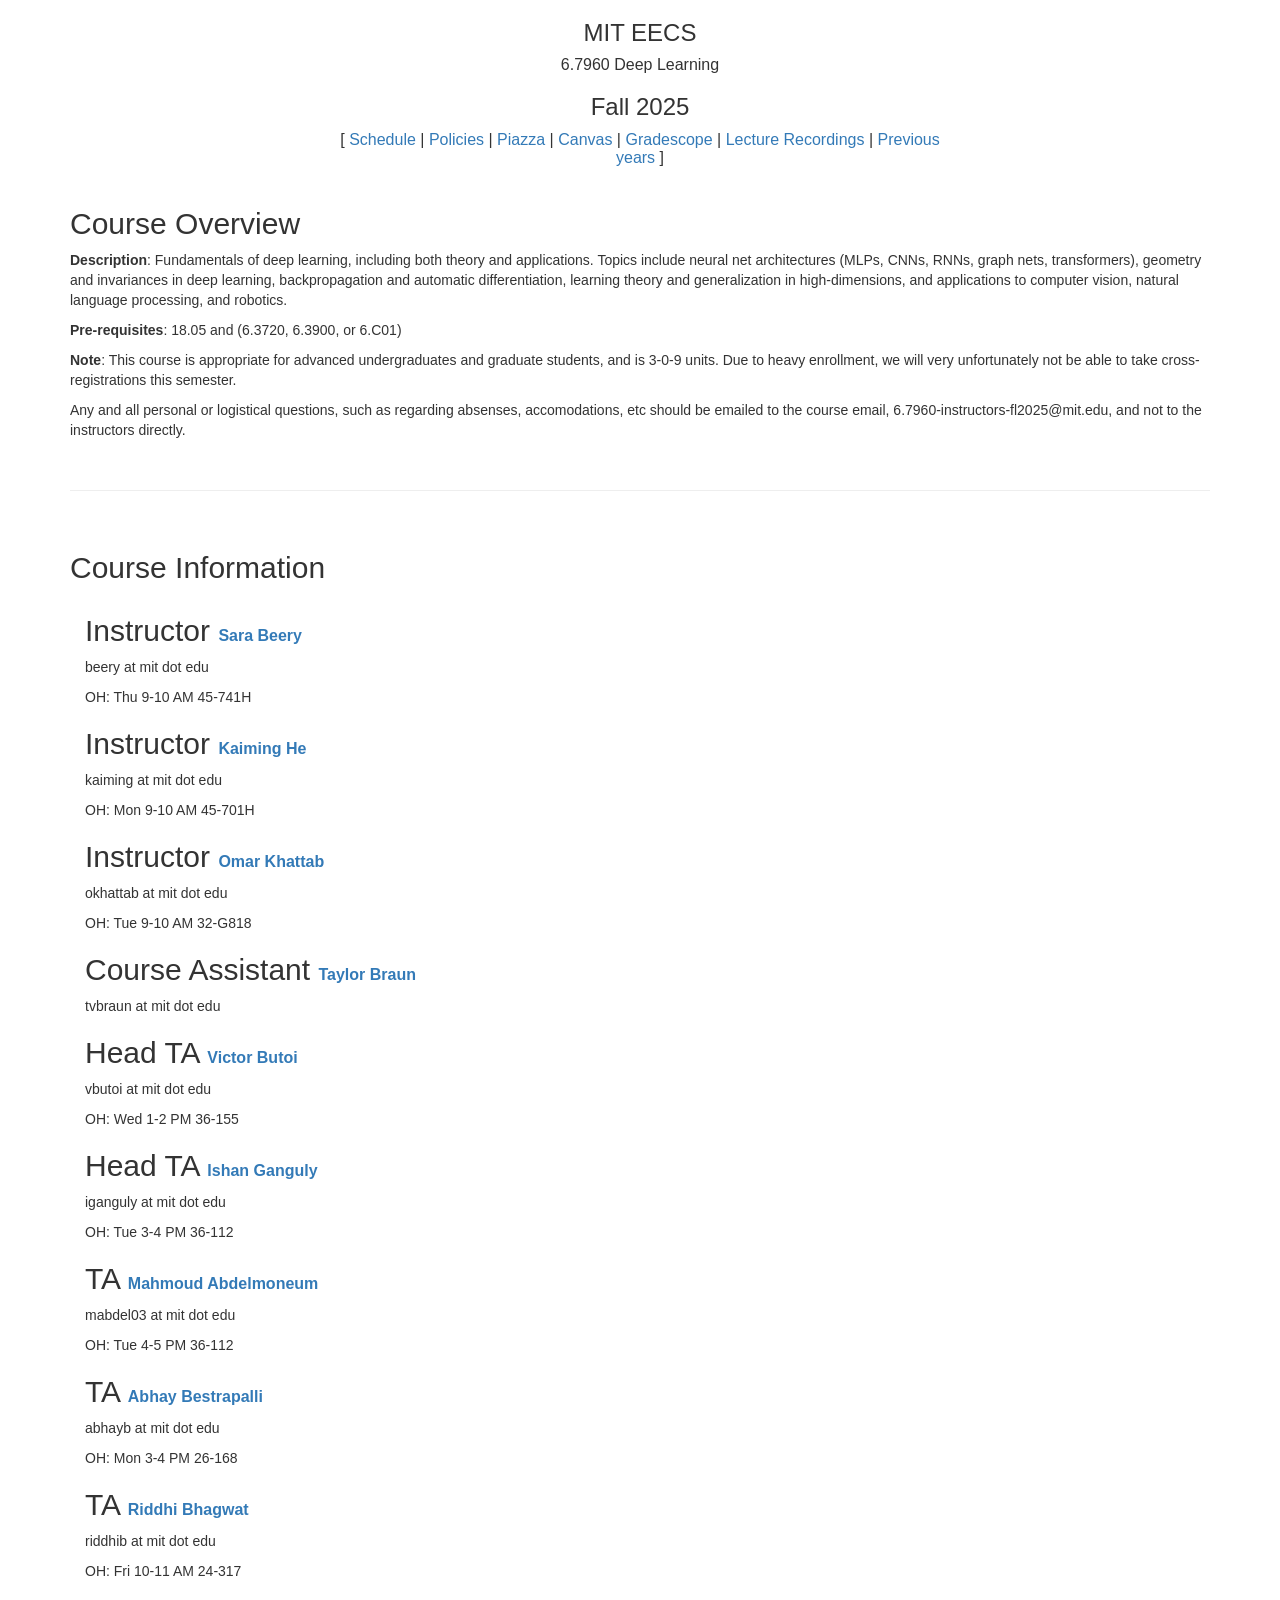
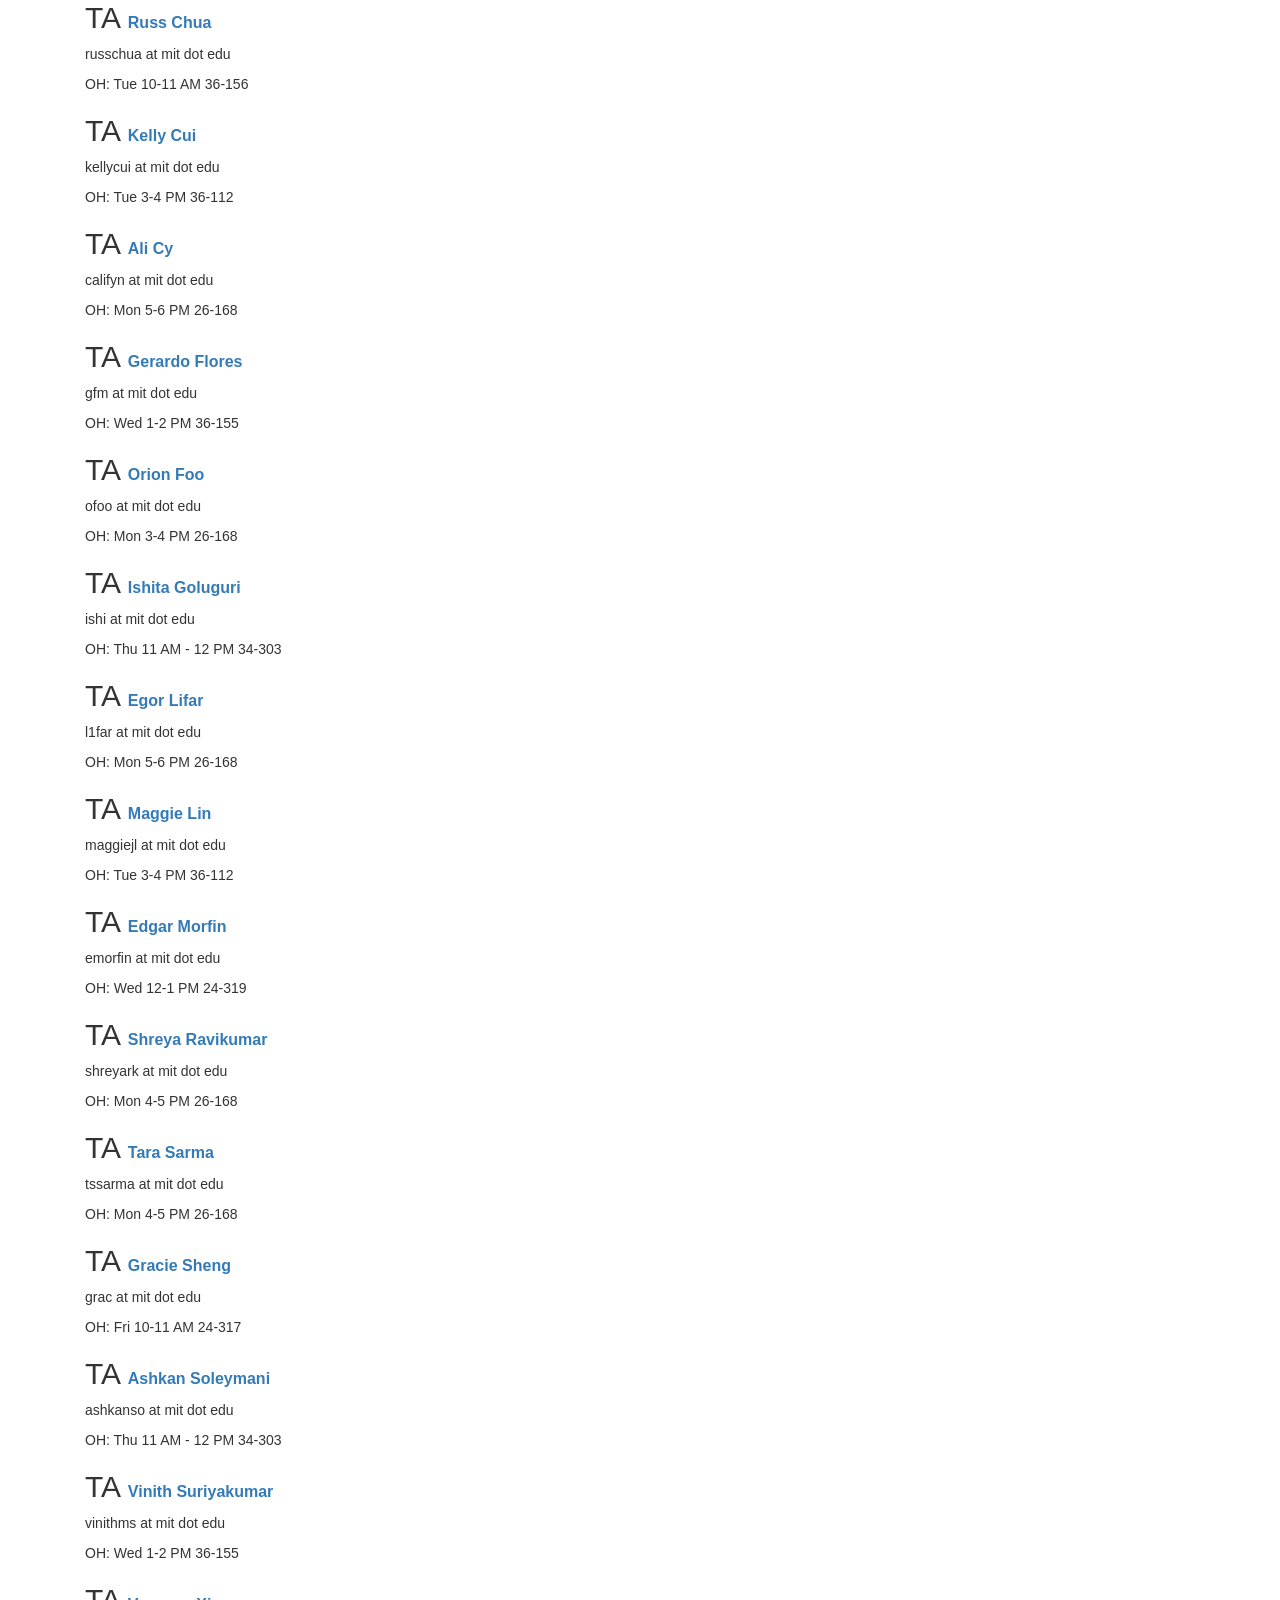
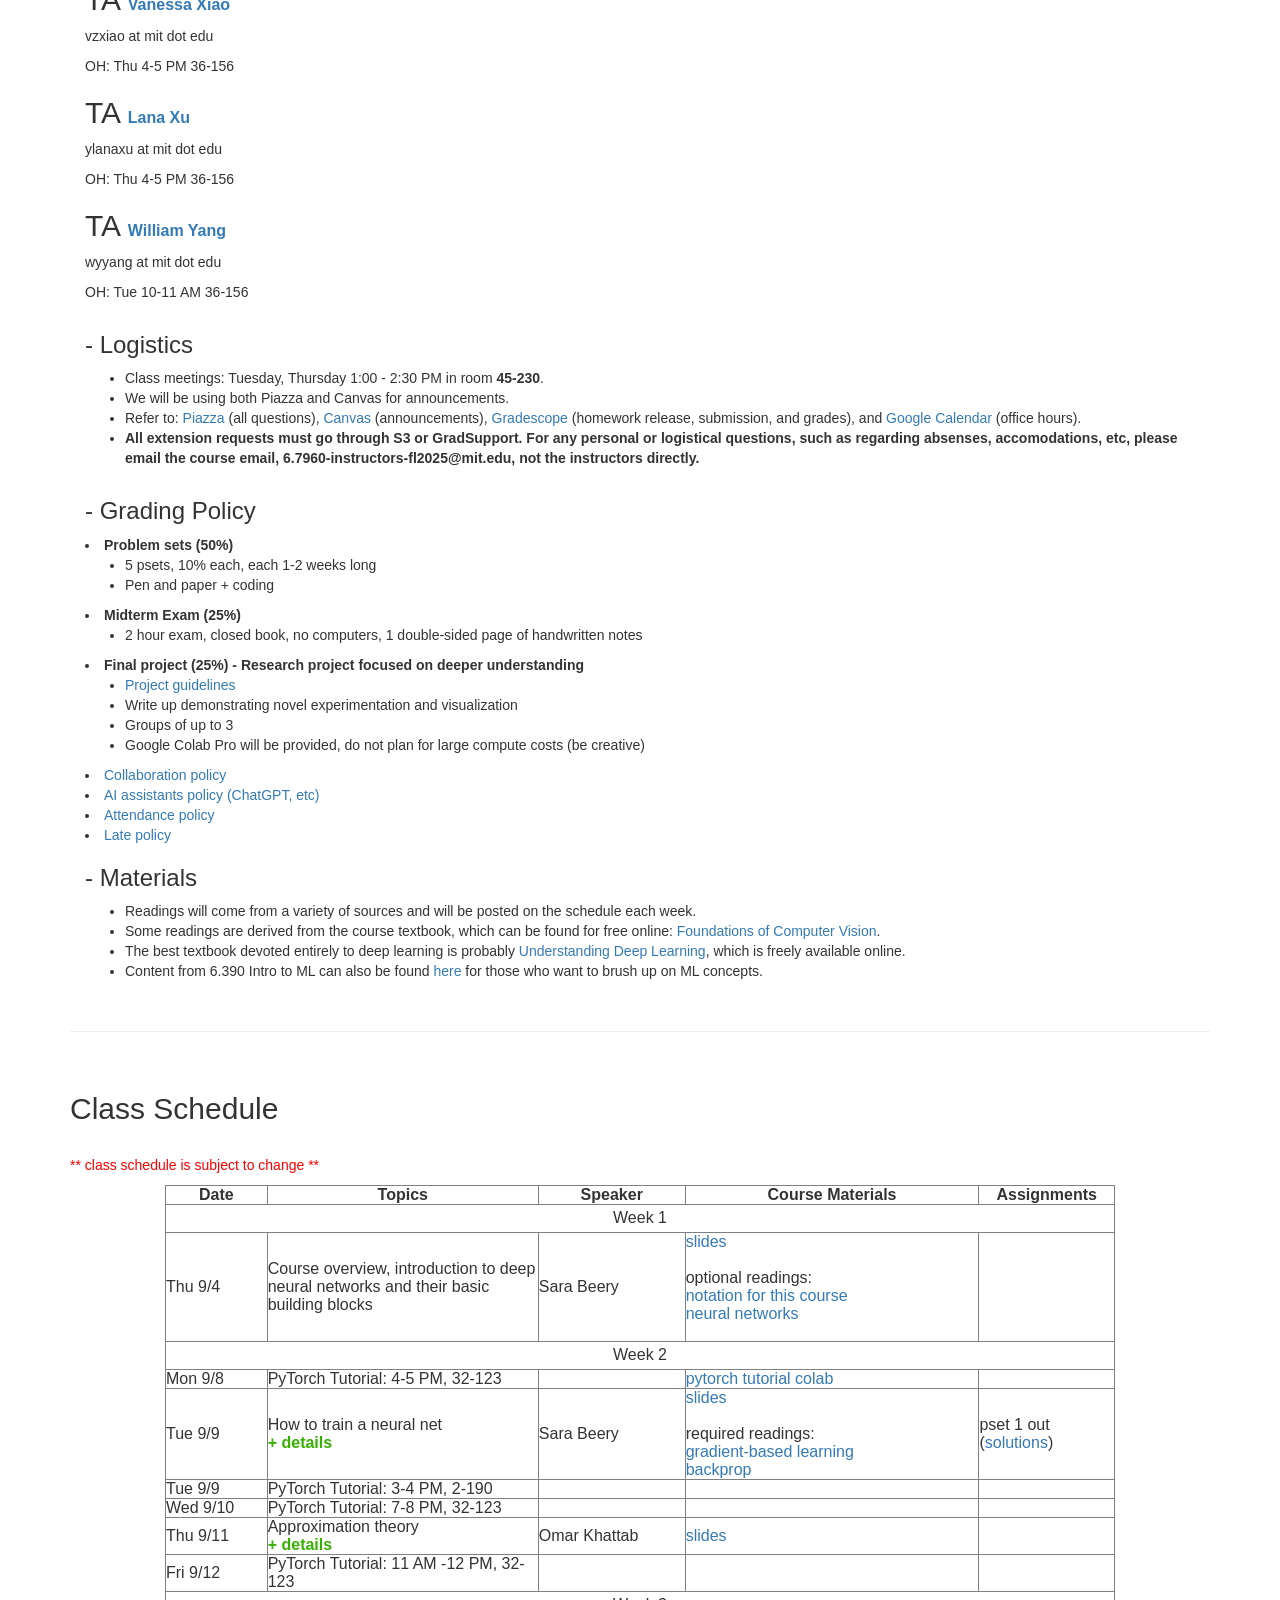
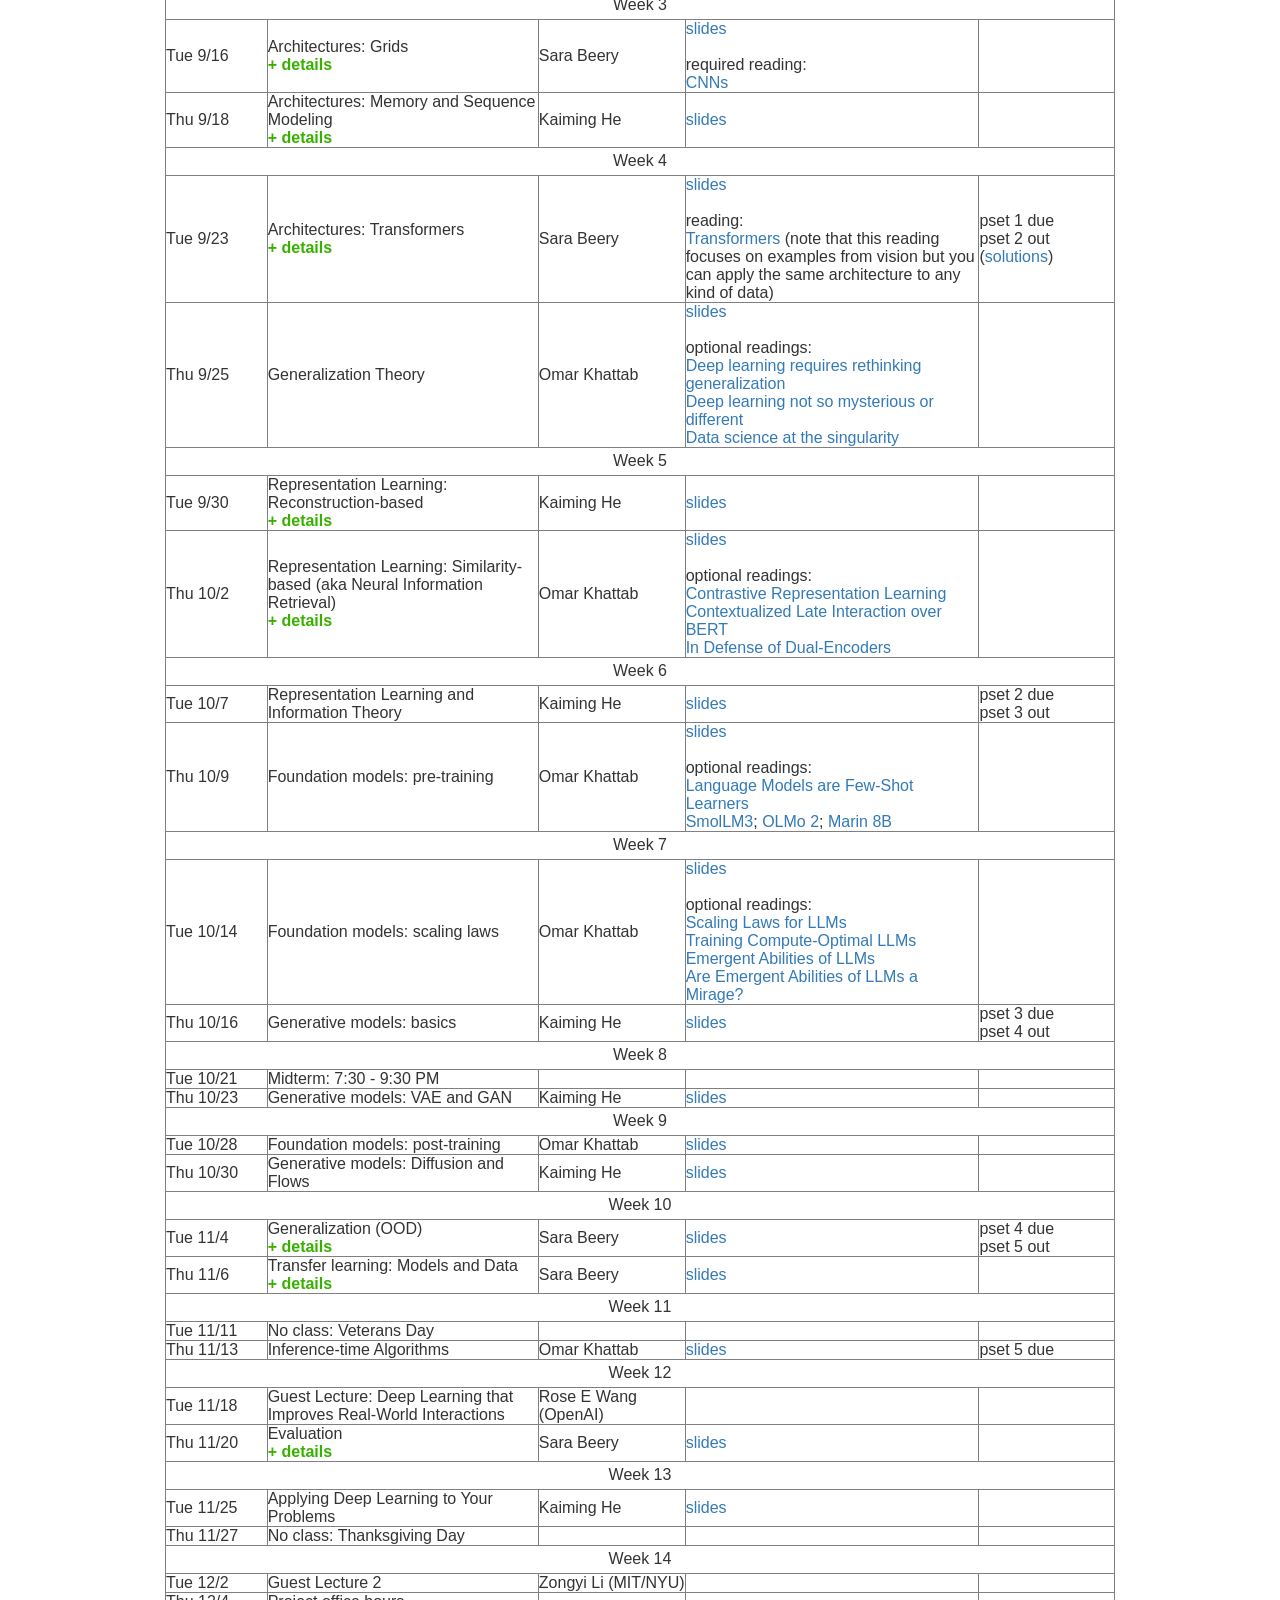
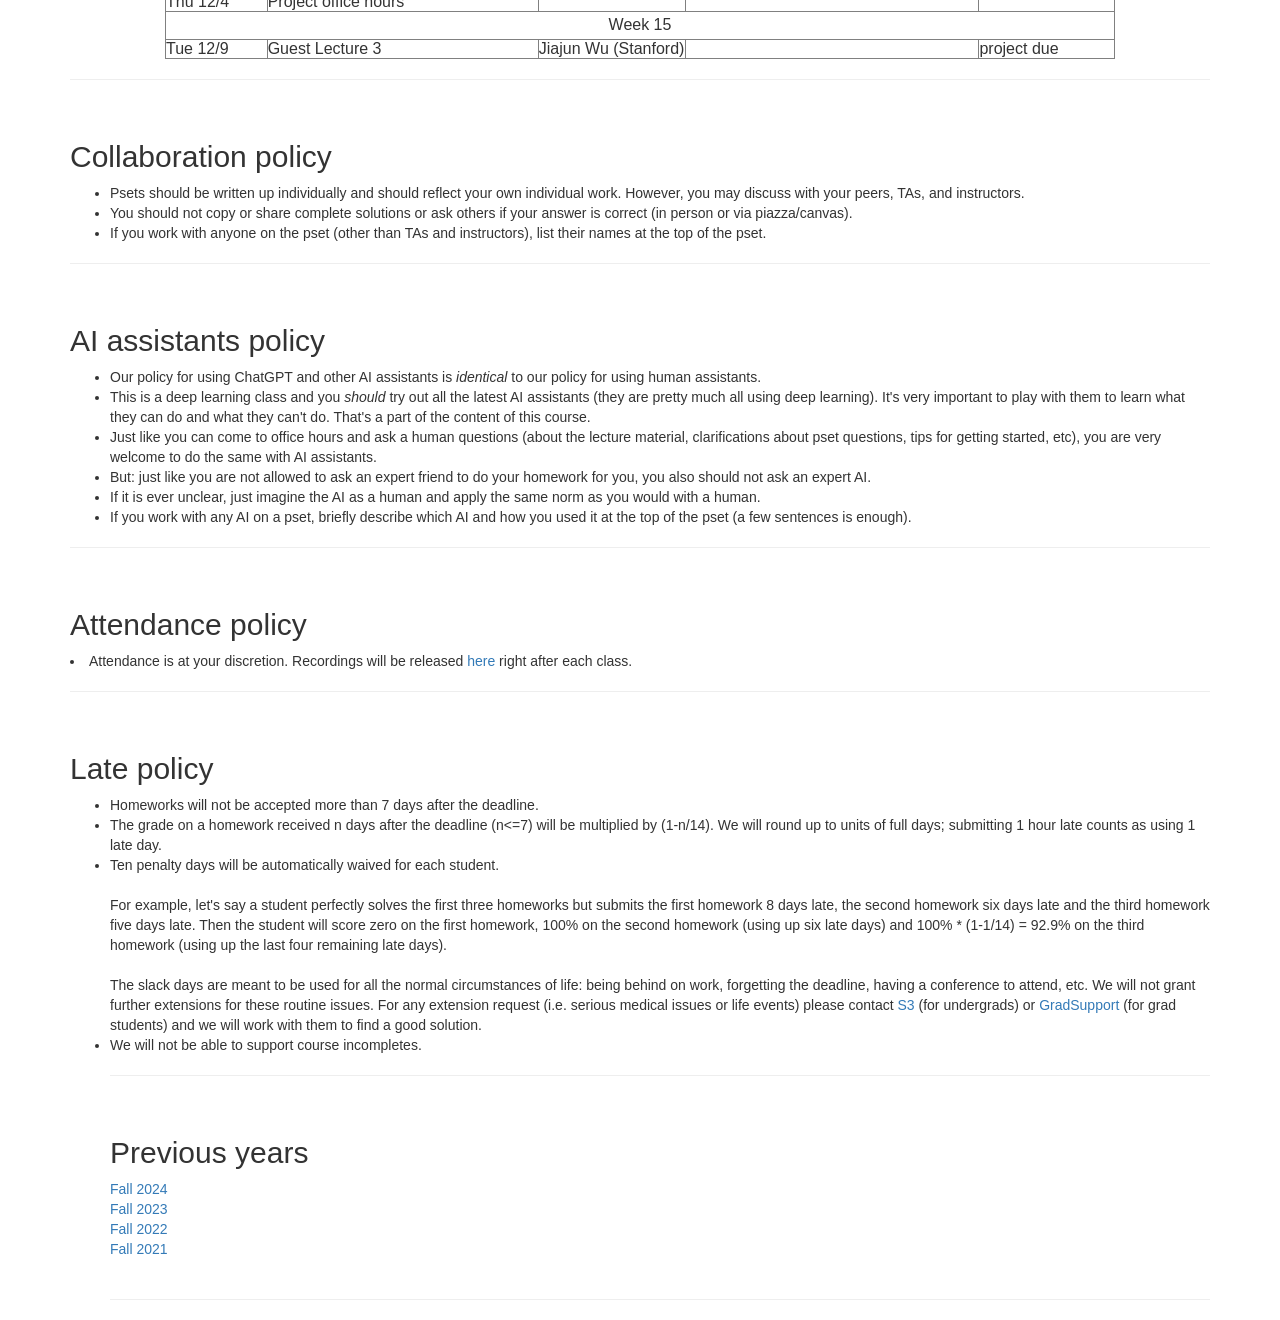
==== commit 017d0ecd: "Correct the Fall 2025 archive" ====
--- a/2025/index.html
+++ b/2025/index.html
@@ -50,6 +50,10 @@
 			<b>Note</b>: This course is appropriate for advanced undergraduates and graduate students, and is 3-0-9 units. Due to heavy enrollment, we will very unfortunately not be able to take cross-registrations this semester. <!--For non-students who want access to Piazza or Canvas, email Anthea Li (yichenl@mit.edu) to be added manually. For non-MIT students, refer to <a href="https://registrar.mit.edu/registration-academics/registration-information/cross-registration">cross-registration</a>.-->
 		</p>
 
+		<p>
+			Any and all personal or logistical questions, such as regarding absenses, accomodations, etc should be emailed to the course email, 6.7960-instructors-fl2025@mit.edu, and not to the instructors directly.
+		</p>
+
 		<!--<h2>Announcements</h2>-->
 		<br>
 		<hr/>
@@ -92,7 +96,7 @@
 
                 </h2>
 						<p><span>okhattab at mit dot edu</span></p>
-						<p>OH: TBD</p>
+						<p>OH: Tue 9-10 AM 32-G818</p>
 					</div>
 				</div>
 
@@ -574,6 +578,7 @@
 					</td>
           <td>Omar Khattab</td>
           <td align="left">
+				    <a href="https://www.dropbox.com/scl/fi/0uo7xhho5ws0bts6k9f5m/3_approximation_2025.pdf?rlkey=77t08souixt42rpny8v8e5sqc&st=kitgis2x&dl=0">slides</a><br/>
 						<!-- <a href="https://www.dropbox.com/scl/fi/tsn6tkjlk7auc7ybgnyh2/3_approximation_2024.pdf?rlkey=qz55hbiofu1lzm7fs1u9xj30l&dl=0">slides</a><br/>
 						<br/>
 						optional reading:</br>
@@ -686,13 +691,15 @@
 						</details> -->
 					</td>
           <td>Omar Khattab</td>
-          <td>
-						<!-- <a href="https://www.dropbox.com/s/4mverw6nhm6k9mp/6.7960%20__%20optimization.pdf?dl=0">slides</a>
-						<br><br>
-						required reading:<br>
-							<a href="https://kenndanielso.github.io/mlrefined/blog_posts/13_Multilayer_perceptrons/13_7_General_steepest_descent.html">Steepest descent</a> -->
-					</td>
-          <td>
+		  <td>
+		    <a href="https://www.dropbox.com/scl/fi/megb5rm0teodtw04fskxw/7_generalization_2025.pdf?rlkey=l88wzorvkbbgq5z584kh3tn71&st=3fie7jl6&dl=0">slides</a>
+		    <br/><br/>
+		    optional readings:<br/>
+		    <a href="https://arxiv.org/abs/1611.03530">Deep learning requires rethinking generalization</a><br/>
+		    <a href="https://arxiv.org/abs/2503.02113">Deep learning not so mysterious or different</a><br/>
+		    <a href="https://arxiv.org/abs/2310.00865">Data science at the singularity</a>
+		  </td>
+		  <td>
 
 					</td>
         </tr>
@@ -741,11 +748,11 @@
 				</tr>
         <tr>
           <td sdnum="1033;0;@" align="left">Thu 10/2</td>
-          <td align="left"> Representation learning -- similarity-based<br />
+          <td align="left"> Representation Learning: Similarity-based (aka Neural Information Retrieval) <br />
 				<details>
 					<summary><b style="color:#38b000"> + details</b></summary>
 					<i>
-						Metric learning, contrastive learning, self-supervised and supervised variants, InfoNCE, alignment and uniformity, hard negatives.
+						Information retrieval, contrastive learning (InfoNCE; hard negatives; KL distillation; self-supervised vs. supervised), sub-linear search and scaling tradeoffs (cross-encoders; bi-encoders; late interaction).
 					</i>
 				</details>
 				<!-- <details>
@@ -758,11 +765,12 @@
 			</td>
           <td>Omar Khattab</td>
           <td>
-						<!-- <a href="https://www.dropbox.com/s/j0gym3lk9eulra2/8_hackers_guide.pdf?dl=0">slides</a><br>
+						<a href="https://www.dropbox.com/scl/fi/grbb1avecuwal4wndihrd/9_similarity_2025.pdf?rlkey=77916kh9nlw3b8n2m27p5otb7&st=qbd43cd5&dl=0">slides</a><br>
 						<br/>
 	    			optional readings:<br>
-							<a href="https://karpathy.github.io/2019/04/25/recipe/">Recipe's for training NNs</a><br/>
-							<a href="https://martin.zinkevich.org/rules_of_ml/rules_of_ml.pdf">Rules of ML</a> -->
+							<a href="https://lilianweng.github.io/posts/2021-05-31-contrastive/">Contrastive Representation Learning</a><br/>
+							<a href="https://arxiv.org/abs/2004.12832">Contextualized Late Interaction over BERT</a><br/>
+			  				<a href="https://proceedings.mlr.press/v162/menon22a/menon22a.pdf">In Defense of Dual-Encoders</a>
 					</td>
 					<td>
 					</td>
@@ -803,19 +811,17 @@
         </tr>
 				<tr>
           <td sdnum="1033;0;@" align="left">Thu 10/9</td>
-          <td align="left"> Foundation models: pre-training and scaling laws
+          <td align="left"> Foundation models: pre-training
 						
 					</td>
           <td>Omar Khattab</td>
           <td>
-						<!-- <a href="https://www.dropbox.com/scl/fi/cradvuxiabg8dpuxg1gsk/12-rep_learning_1.pdf?rlkey=tnyrfvgkrqxdou5k0balu85lx&dl=0">slides</a>
+						<a href="https://www.dropbox.com/scl/fi/nz1rwjoavkbzxdub3xa3z/11_pretraining_2025.pdf?rlkey=o1b5uuspzlm4kxdqqoyvaojnl&st=h3h4zkjv&dl=0">slides</a>
 						<br/>
 						<br>
-				    required reading:<br>
-							<a href="https://canvas.mit.edu/courses/28227/files/4684778?module_item_id=1194702">Representation learning</a><br/>
-						<br>
-				    optional reading:<br>
-							<a href="https://arxiv.org/abs/1206.5538">Representation learning: A review</a> -->
+				    optional readings:<br>
+							<a href="https://arxiv.org/abs/2005.14165">Language Models are Few-Shot Learners</a><br/>
+			  				<a href="https://huggingface.co/blog/smollm3">SmolLM3</a>; <a href="https://arxiv.org/abs/2501.00656">OLMo 2</a>; <a href="https://marin.readthedocs.io/en/latest/reports/marin-8b-retro/">Marin 8B</a><br/>
 					</td>
           <td>
 
@@ -830,17 +836,18 @@
         </tr>
 				<tr>
           <td sdnum="1033;0;@" align="left">Tue 10/14</td>
-          <td align="left"> Foundation models: post-training and RL
+          <td align="left"> Foundation models: scaling laws
 					</td>
           <td>Omar Khattab</td>
           <td>
-						<!-- <a href="https://www.dropbox.com/scl/fi/rd5l57yo44n15c8frwks5/13_similarity_2024.pdf?rlkey=iuw1svqf11rgqgvgovzeukphj&dl=0">slides</a>
-						<br/><br>
-						required reading: (same as previous lecture)
+						<a href="https://www.dropbox.com/scl/fi/11fogeprd78pylva997b5/12_scaling_2025.pdf?rlkey=mfdajs7u70ojaugr41jpb8rvr&st=xvl1k0vx&dl=0">slides</a>
 						<br/><br>
 						optional readings:<br>
-							<a href="https://arxiv.org/abs/2005.10242">Alignment and uniformity</a> <br/>
-							<a href="https://lilianweng.github.io/posts/2021-05-31-contrastive">Contrastive learning blog, covering lots of recent methods</a> <br/> -->
+							<a href="https://arxiv.org/abs/2005.10242">Scaling Laws for LLMs</a> <br/>
+							<a href="https://arxiv.org/abs/2203.15556">Training Compute-Optimal LLMs</a> <br/>
+			  				<a href="https://arxiv.org/abs/2206.07682">Emergent Abilities of LLMs</a> <br/>
+			  				<a href="https://arxiv.org/abs/2304.15004">Are Emergent Abilities of LLMs a Mirage?</a> <br/>
+
 					</td>
           <td>
 
@@ -879,7 +886,7 @@
         </tr>
 
 		<tr>
-          <td sdnum="1033;0;@" align="left">Thu 10/21 </td>
+          <td sdnum="1033;0;@" align="left">Tue 10/21 </td>
           <td align="left"> Midterm: 7:30 - 9:30 PM
 					</td>
           <td></td>
@@ -922,18 +929,12 @@
         </tr>
         <tr>
           <td sdnum="1033;0;@" align="left">Tue 10/28</td>
-          <td align="left"> Hacker's guide to DL
-						<details>
-							<summary><b style="color:#38b000"> + details</b></summary>
-							<i>
-									Practical tips mixed with opinionated anecdotes about how to get deep nets to actually do what you want.
-							</i>
-						</details>
-					</td>
+          <td align="left"> Foundation models: post-training</td>
           <td>Omar Khattab</td>
 					<td>
-						<!-- <a href="https://www.dropbox.com/scl/fi/jy9u21sqa4zjpkhzyygue/15_gen_models_2.pdf?rlkey=4c7i4evuoxeaskaqu8zzc0qo6&dl=0">slides</a><br/>
-						<br/>
+						<a href="https://www.dropbox.com/scl/fi/aa9oj9sgcatu7s23iumv1/15_posttraining_2025.pdf?rlkey=1r0thyx330grcn8io2n1j5vnk&st=b2z4sh4b&dl=0">slides</a>
+						<!--
+						<br/><br/>
 				    required reading:<br>
 							<a href="https://canvas.mit.edu/courses/28227/files/4747000?module_item_id=1205633">Generative modeling meets representation learning</a><br/>
 						<br>
@@ -1036,11 +1037,17 @@
 
 		<tr>
           <td sdnum="1033;0;@" align="left">Thu 11/13</td>
-          <td align="left"> Guest Lecture 1
-					</td>
-          <td></td>
-          <td>
-					</td>
+          <td align="left">Inference-time Algorithms
+				<!-- <details>
+					<summary><b style="color:#38b000"> + details</b></summary>
+					<i>
+						Everything beyond a simple forward pass: beam search, chain-of-thought, in-context learning, test-time training. Also methods that use search to improve learning.
+					</i>
+				</details> -->
+					</td>
+          <td>Omar Khattab</td>
+          <td><a href="https://www.dropbox.com/scl/fi/9hqmdcnbz543dq6q1u8lc/19_inference_2025.pdf?rlkey=f037pje41j5up5u82h4tft9sz&st=i0ws6hg4&dl=0">slides</a>
+				</td>
           <td>pset 5 due
 					</td>
         </tr>
@@ -1052,9 +1059,9 @@
 
 		<tr>
           <td sdnum="1033;0;@" align="left">Tue 11/18</td>
-          <td align="left"> Guest Lecture 2
-					</td>
-          <td></td>
+          <td align="left"> Guest Lecture: Deep Learning that Improves Real-World Interactions
+					</td>
+          <td>Rose E Wang (OpenAI)</td>
           <td>
 					</td>
           <td>
@@ -1114,16 +1121,10 @@
 
 		<tr>
           <td sdnum="1033;0;@" align="left">Tue 12/2</td>
-          <td align="left">Inference methods for deep learning and systems
-				<details>
-					<summary><b style="color:#38b000"> + details</b></summary>
-					<i>
-						Everything beyond a simple forward pass: beam search, chain-of-thought, in-context learning, test-time training. Also methods that use search to improve learning.
-					</i>
-				</details>
-					</td>
-          <td></td>
-          <td>Omar Khattab
+          <td align="left"> Guest Lecture 2
+					</td>
+          <td>Zongyi Li (MIT/NYU)</td>
+          <td>
 				</td>
           <td>
 					</td>
@@ -1147,13 +1148,12 @@
 
 		<tr>
           <td sdnum="1033;0;@" align="left">Tue 12/9</td>
-          <td align="left">Final project deadline
-					</td>
-          <td></td>
+          <td align="left">Guest Lecture 3
+					</td>
+          <td>Jiajun Wu (Stanford)</td>
           <td>
 				</td>
-          <td>
-					</td>
+          <td>project due</td>
         </tr>
 
       </tbody>
